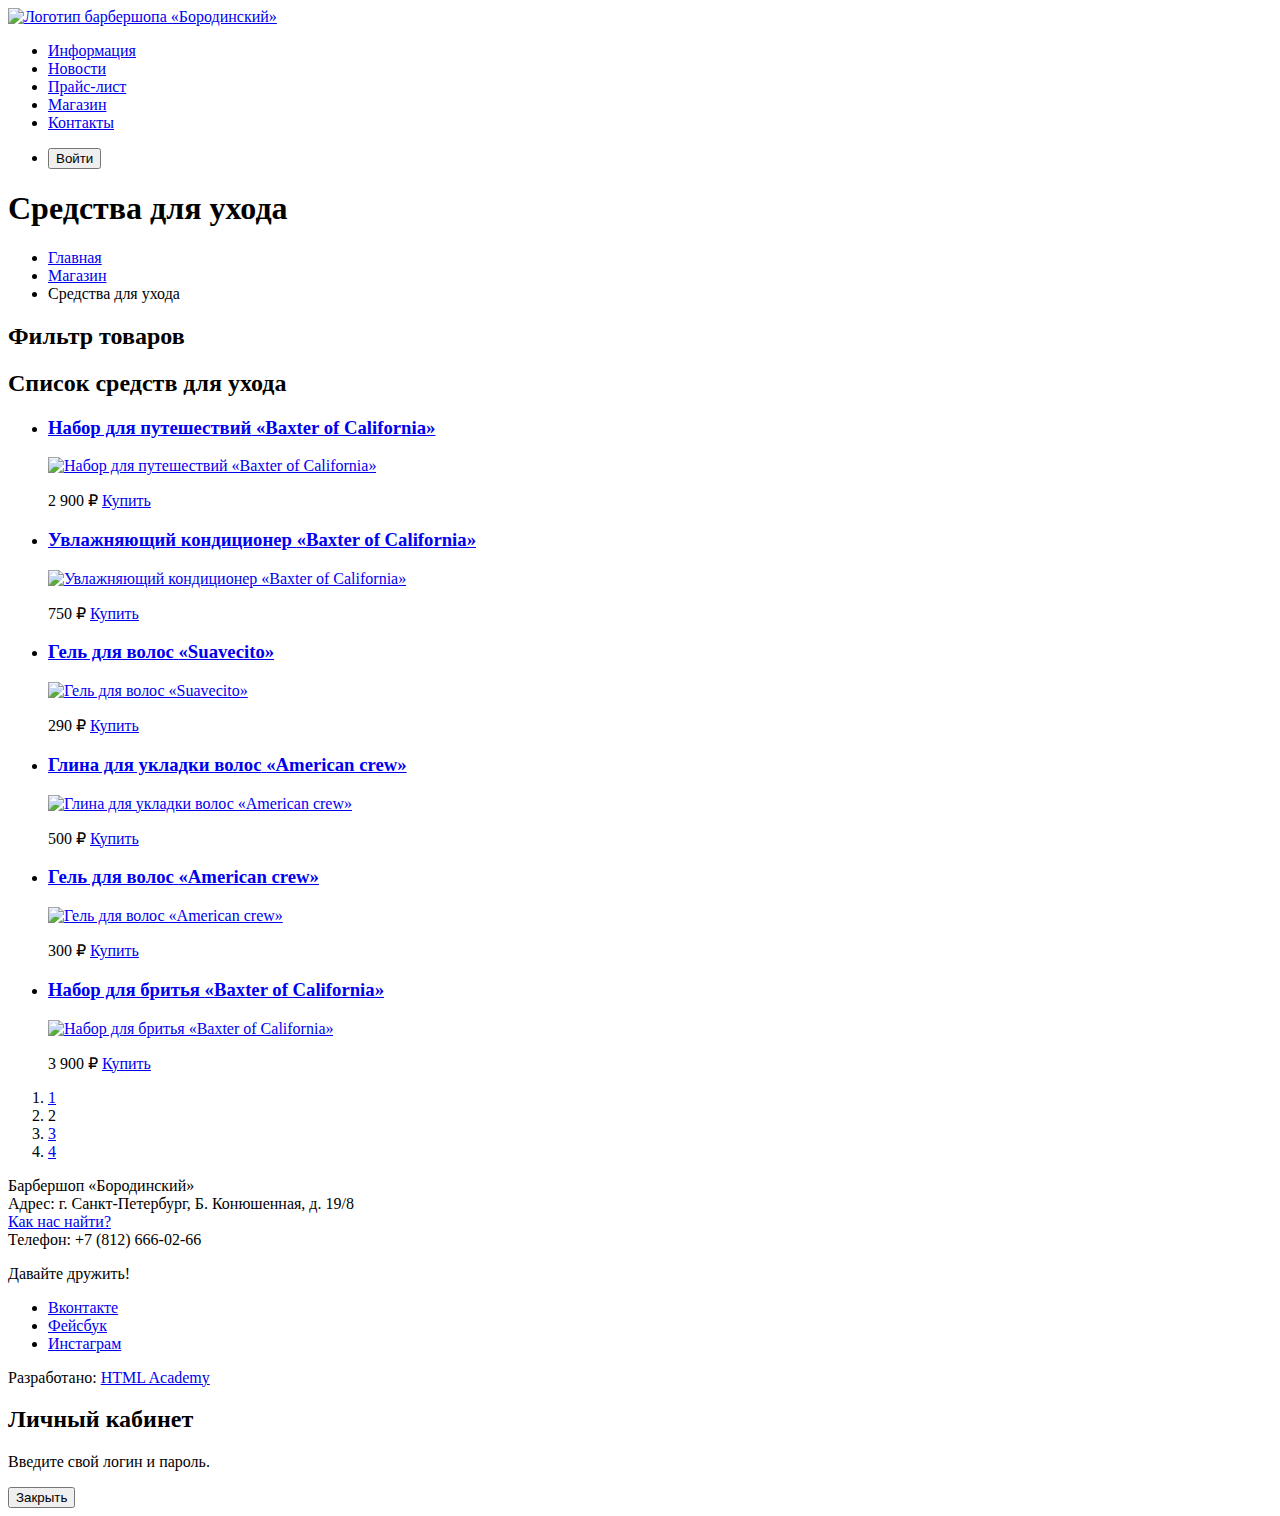
==== catalog.html @ de7bf6fd "Добавляет разметку страницы каталога." ====
<!DOCTYPE html>
<html lang="ru">
<head>
  <meta charset="UTF-8">
  <title>Страница каталога</title>
</head>
<body>
  <header>
    <nav>
      <a href="index.html">
        <img src="https://via.placeholder.com/111x24" width="111" height="24" alt="Логотип барбершопа «Бородинский»">
      </a>
      <ul>
        <li><a href="info.html">Информация</a></li>
        <li><a href="news.html">Новости</a></li>
        <li><a href="price.html">Прайс-лист</a></li>
        <li><a href="catalog.html">Магазин</a></li>
        <li><a href="contacts.html">Контакты</a></li>
      </ul>
      <ul>
        <li>
          <button type="button">Войти</button>
        </li>
      </ul>
    </nav>
  </header>

  <main>
    <h1>Средства для ухода</h1>

    <ul>
      <li><a href="index.html">Главная</a></li>
      <li><a href="catalog.html">Магазин</a></li>
      <li>Средства для ухода</li>
    </ul>

    <section>
      <h2>Фильтр товаров</h2>
      <!-- Здесь будет форма -->
    </section>

    <section>
      <h2>Список средств для ухода</h2>
      <ul>
        <li>
          <h3>
            <a href="item.html">
              <span>Набор для путешествий</span>
              <span>«Baxter of California»</span>
            </a>
          </h3>
          <a href="item.html">
            <img src="https://via.placeholder.com/220x165" width="220" height="165" alt="Набор для путешествий «Baxter of California»">
          </a>
          <p>
            2 900 ₽
            <a href="#">Купить</a>
          </p>
        </li>
        <li>
          <h3>
            <a href="item.html">
              <span>Увлажняющий кондиционер</span>
              <span>«Baxter of California»</span>
            </a>
          </h3>
          <a href="item.html">
            <img src="https://via.placeholder.com/220x165" width="220" height="165" alt="Увлажняющий кондиционер «Baxter of California»">
          </a>
          <p>
            750 ₽
            <a href="#">Купить</a>
          </p>
        </li>
        <li>
          <h3>
            <a href="item.html">
              <span>Гель для волос</span>
              <span>«Suavecito»</span>
            </a>
          </h3>
          <a href="item.html">
            <img src="https://via.placeholder.com/220x165" width="220" height="165" alt="Гель для волос «Suavecito»">
          </a>
          <p>
            290 ₽
            <a href="#">Купить</a>
          </p>
        </li>
        <li>
          <h3>
            <a href="item.html">
              <span>Глина для укладки волос</span>
              <span>«American crew»</span>
            </a>
          </h3>
          <a href="item.html">
            <img src="https://via.placeholder.com/220x165" width="220" height="165" alt="Глина для укладки волос «American crew»">
          </a>
          <p>
            500 ₽
            <a href="#">Купить</a>
          </p>
        </li>
        <li>
          <h3>
            <a href="item.html">
              <span>Гель для волос</span>
              <span>«American crew»</span>
            </a>
          </h3>
          <a href="item.html">
            <img src="https://via.placeholder.com/220x165" width="220" height="165" alt="Гель для волос «American crew»">
          </a>
          <p>
            300 ₽
            <a href="#">Купить</a>
          </p>
        </li>
        <li>
          <h3>
            <a href="item.html">
              <span>Набор для бритья</span>
              <span>«Baxter of California»</span>
            </a>
          </h3>
          <a href="item.html">
            <img src="https://via.placeholder.com/220x165" width="220" height="165" alt="Набор для бритья «Baxter of California»">
          </a>
          <p>
            3 900 ₽
            <a href="#">Купить</a>
          </p>
        </li>
      </ul>
      <ol>
        <li><a href="#">1</a></li>
        <li><a>2</a></li>
        <li><a href="#">3</a></li>
        <li><a href="#">4</a></li>
      </ol>
    </section>
  </main>

  <footer>
    <p>
      Барбершоп «Бородинский»<br>
      Адрес: г. Санкт-Петербург, Б. Конюшенная, д. 19/8<br>
      <a href="map.html">Как нас найти?</a><br>
      Телефон: +7 (812) 666-02-66
    </p>
    <div>
      <p>Давайте дружить!</p>
      <ul>
        <li><a href="#">Вконтакте</a></li>
        <li><a href="#">Фейсбук</a></li>
        <li><a href="#">Инстаграм</a></li>
      </ul>
    </div>
    <p>
      Разработано:
      <a href="https://htmlacademy.ru">HTML Academy</a>
    </p>
  </footer>

  <section>
    <h2>Личный кабинет</h2>
    <p>Введите свой логин и пароль.</p>
    <!-- Здесь будет форма -->
    <button type="button">Закрыть</button>
  </section>
</body>
</html>
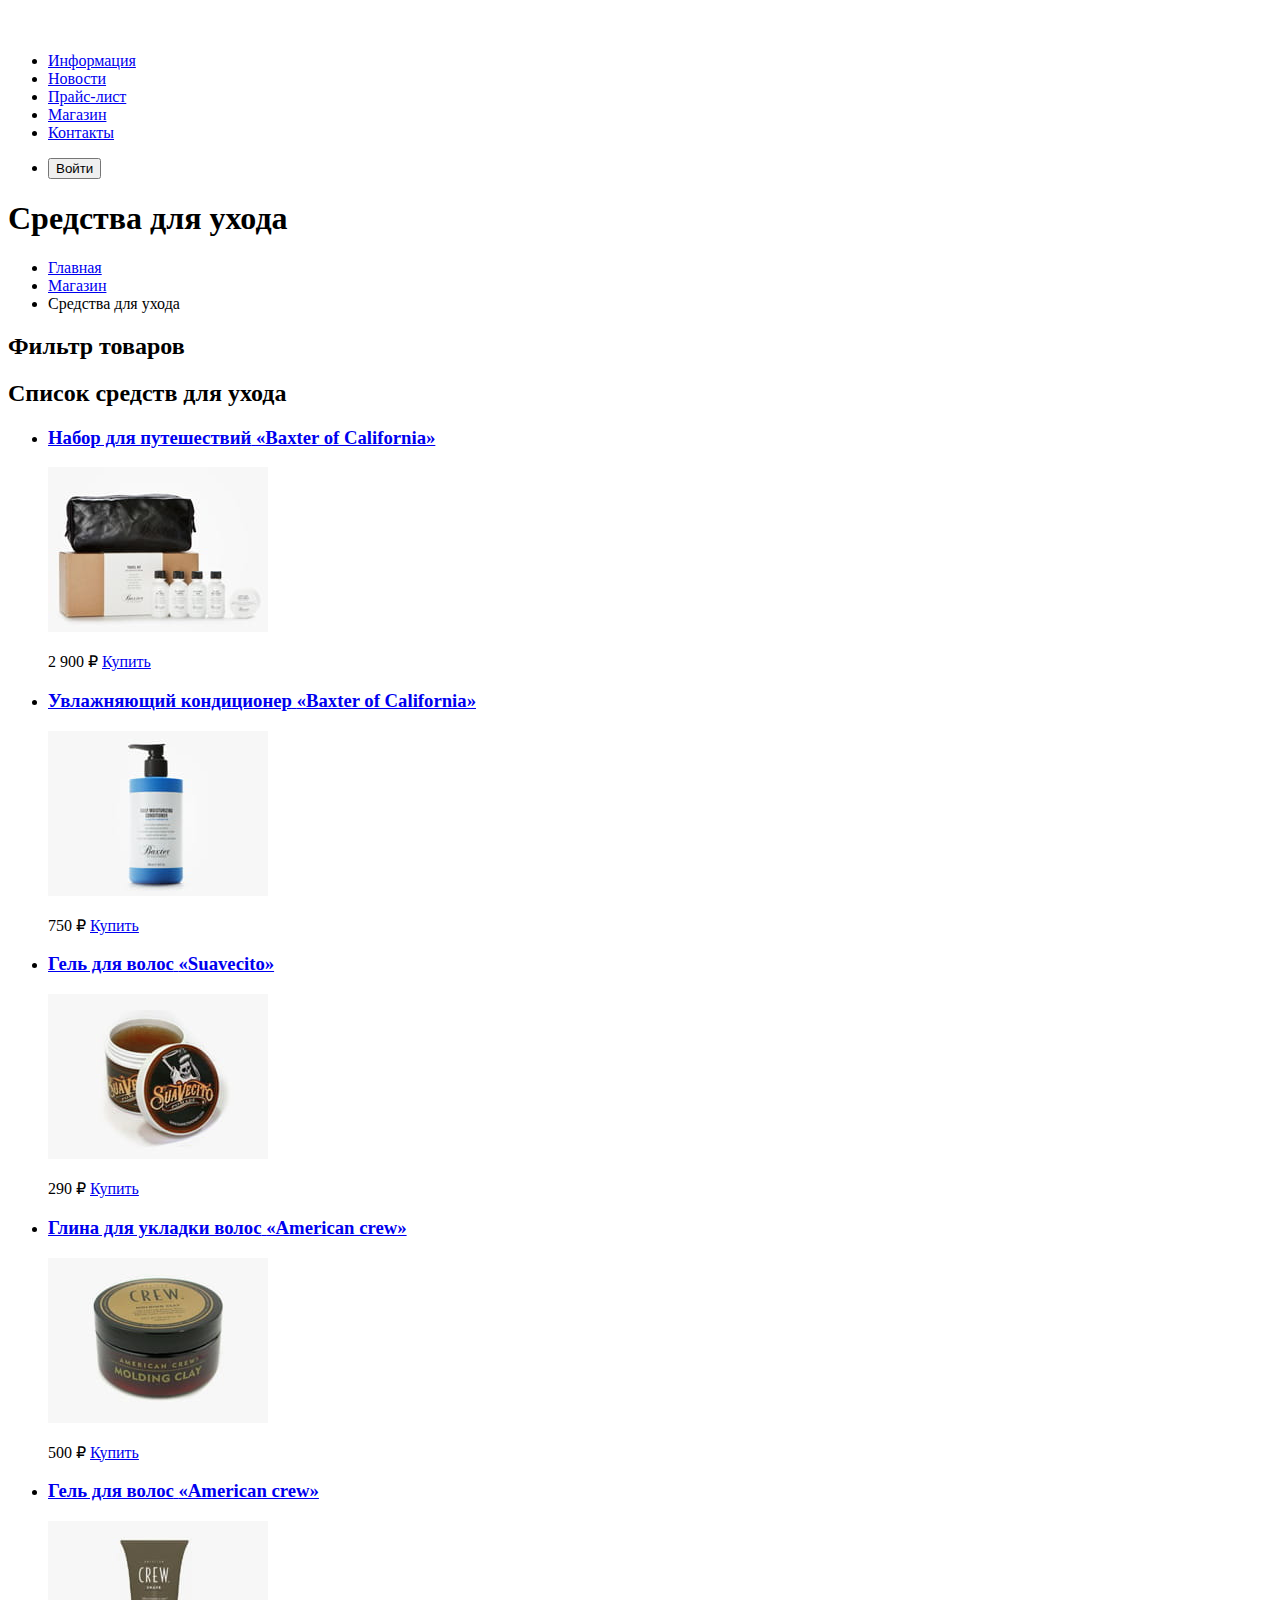
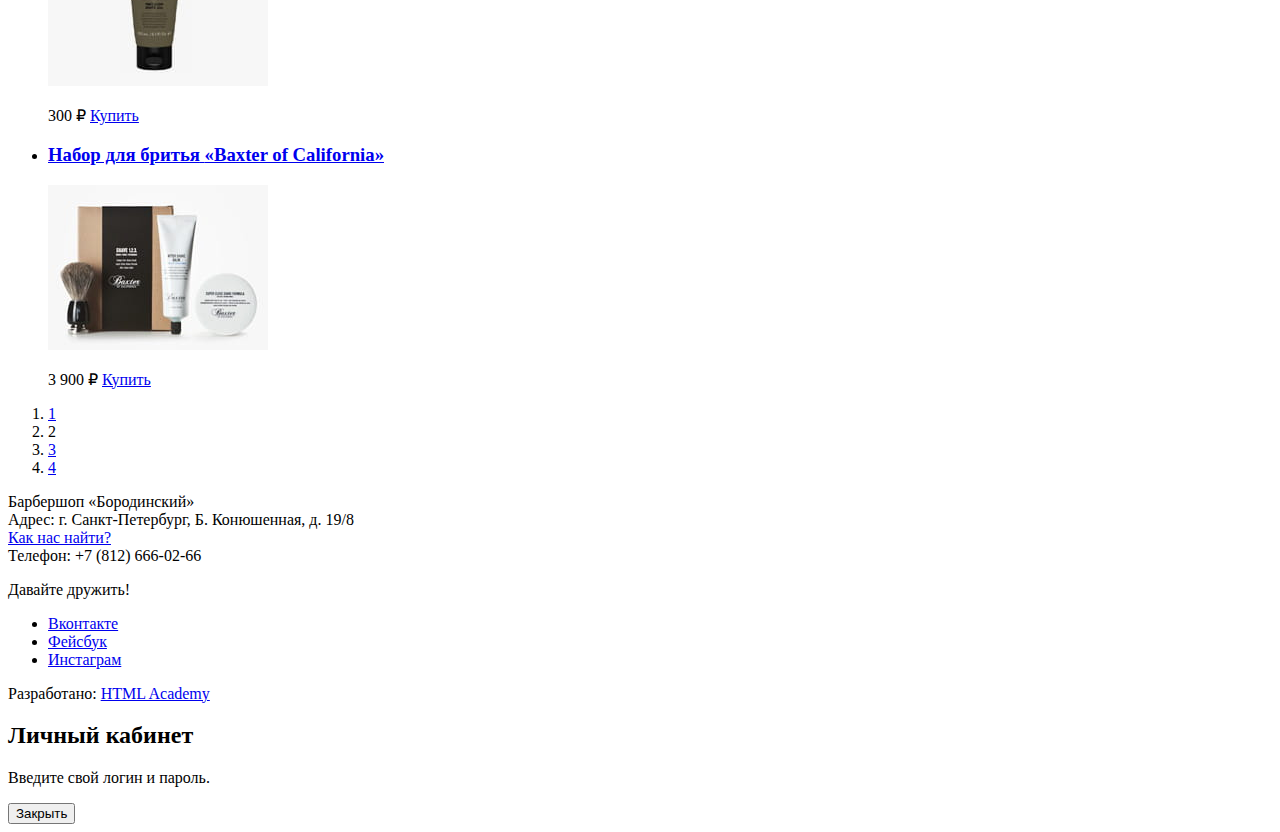
==== commit 5286f0ca: "Добавляет графику и контентные изображения в разметку." ====
--- a/catalog.html
+++ b/catalog.html
@@ -8,7 +8,7 @@
   <header>
     <nav>
       <a href="index.html">
-        <img src="https://via.placeholder.com/111x24" width="111" height="24" alt="Логотип барбершопа «Бородинский»">
+        <img src="img/logo.svg" width="111" height="24" alt="Логотип барбершопа «Бородинский»">
       </a>
       <ul>
         <li><a href="info.html">Информация</a></li>
@@ -50,7 +50,7 @@
             </a>
           </h3>
           <a href="item.html">
-            <img src="https://via.placeholder.com/220x165" width="220" height="165" alt="Набор для путешествий «Baxter of California»">
+            <img src="img/product-1.jpg" width="220" height="165" alt="Набор для путешествий «Baxter of California»">
           </a>
           <p>
             2 900 ₽
@@ -65,7 +65,7 @@
             </a>
           </h3>
           <a href="item.html">
-            <img src="https://via.placeholder.com/220x165" width="220" height="165" alt="Увлажняющий кондиционер «Baxter of California»">
+            <img src="img/product-2.jpg" width="220" height="165" alt="Увлажняющий кондиционер «Baxter of California»">
           </a>
           <p>
             750 ₽
@@ -80,7 +80,7 @@
             </a>
           </h3>
           <a href="item.html">
-            <img src="https://via.placeholder.com/220x165" width="220" height="165" alt="Гель для волос «Suavecito»">
+            <img src="img/product-3.jpg" width="220" height="165" alt="Гель для волос «Suavecito»">
           </a>
           <p>
             290 ₽
@@ -95,7 +95,7 @@
             </a>
           </h3>
           <a href="item.html">
-            <img src="https://via.placeholder.com/220x165" width="220" height="165" alt="Глина для укладки волос «American crew»">
+            <img src="img/product-4.jpg" width="220" height="165" alt="Глина для укладки волос «American crew»">
           </a>
           <p>
             500 ₽
@@ -110,7 +110,7 @@
             </a>
           </h3>
           <a href="item.html">
-            <img src="https://via.placeholder.com/220x165" width="220" height="165" alt="Гель для волос «American crew»">
+            <img src="img/product-5.jpg" width="220" height="165" alt="Гель для волос «American crew»">
           </a>
           <p>
             300 ₽
@@ -125,7 +125,7 @@
             </a>
           </h3>
           <a href="item.html">
-            <img src="https://via.placeholder.com/220x165" width="220" height="165" alt="Набор для бритья «Baxter of California»">
+            <img src="img/product-6.jpg" width="220" height="165" alt="Набор для бритья «Baxter of California»">
           </a>
           <p>
             3 900 ₽
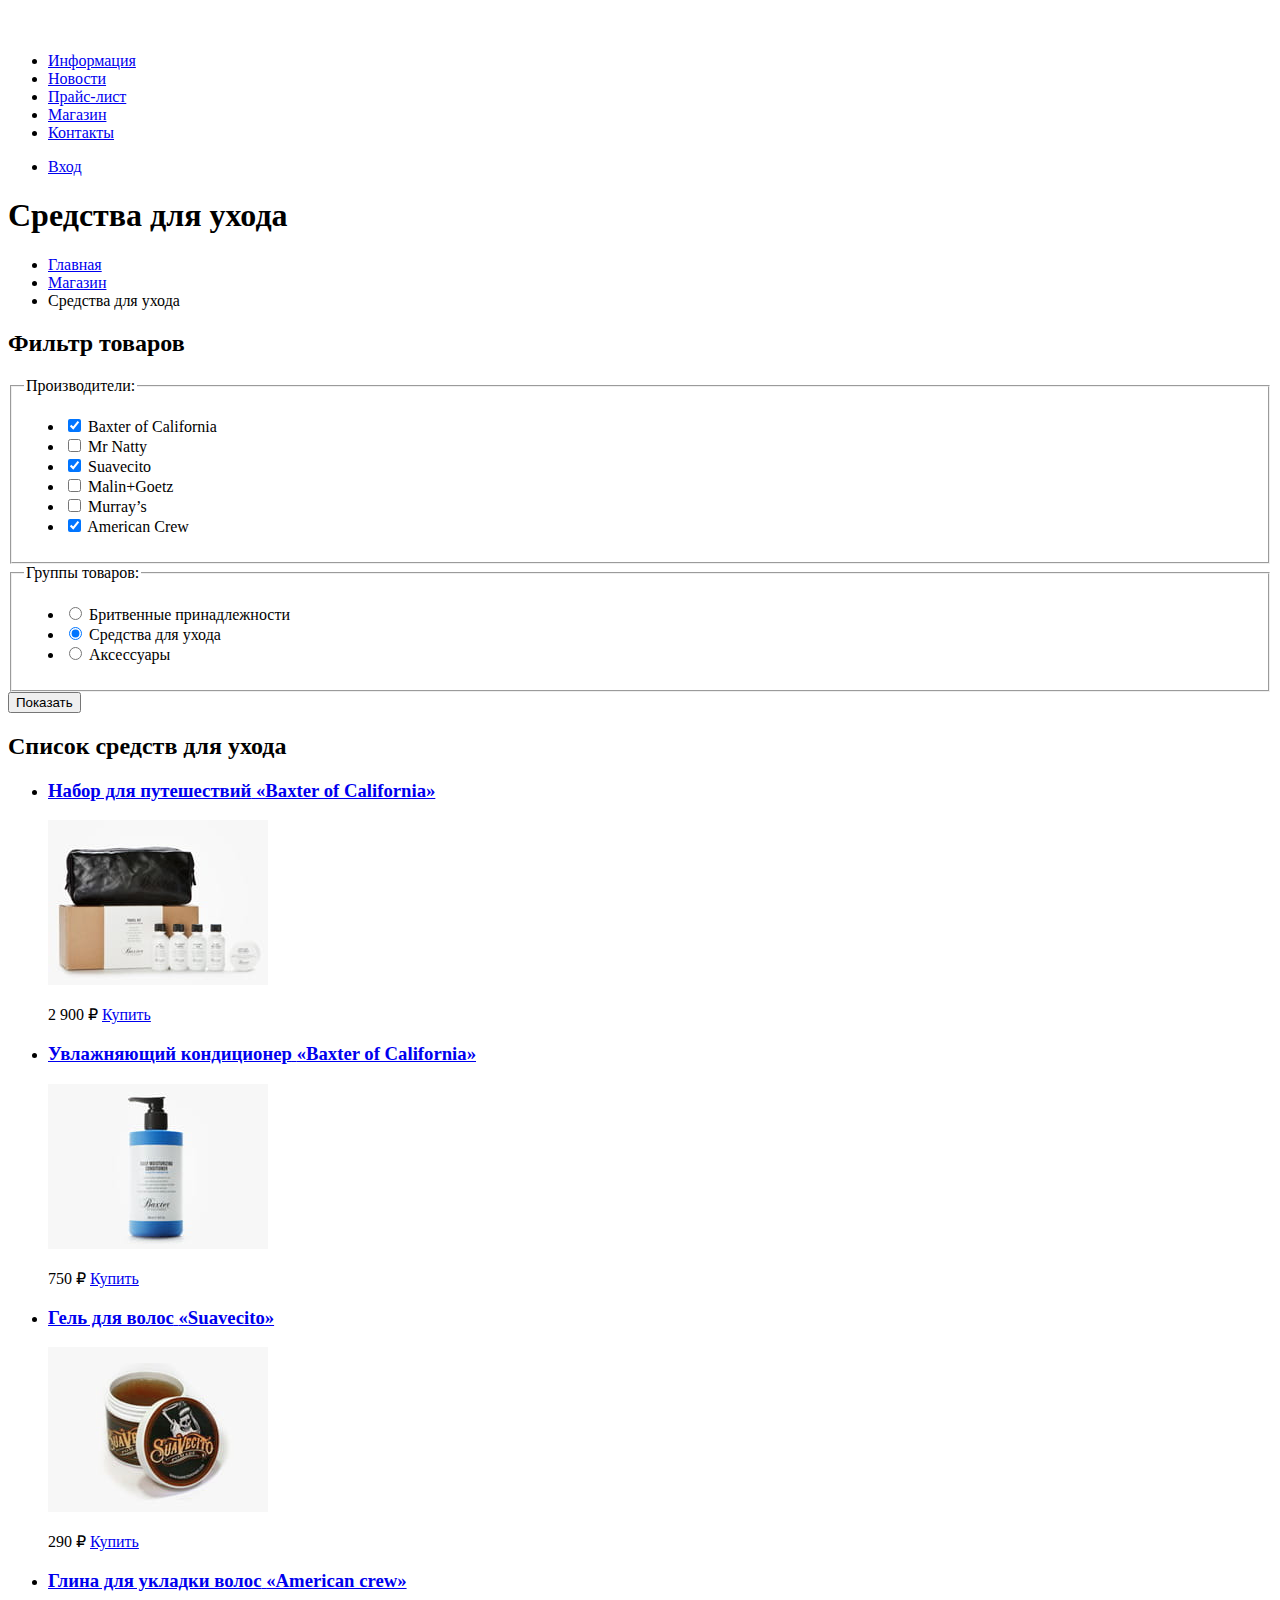
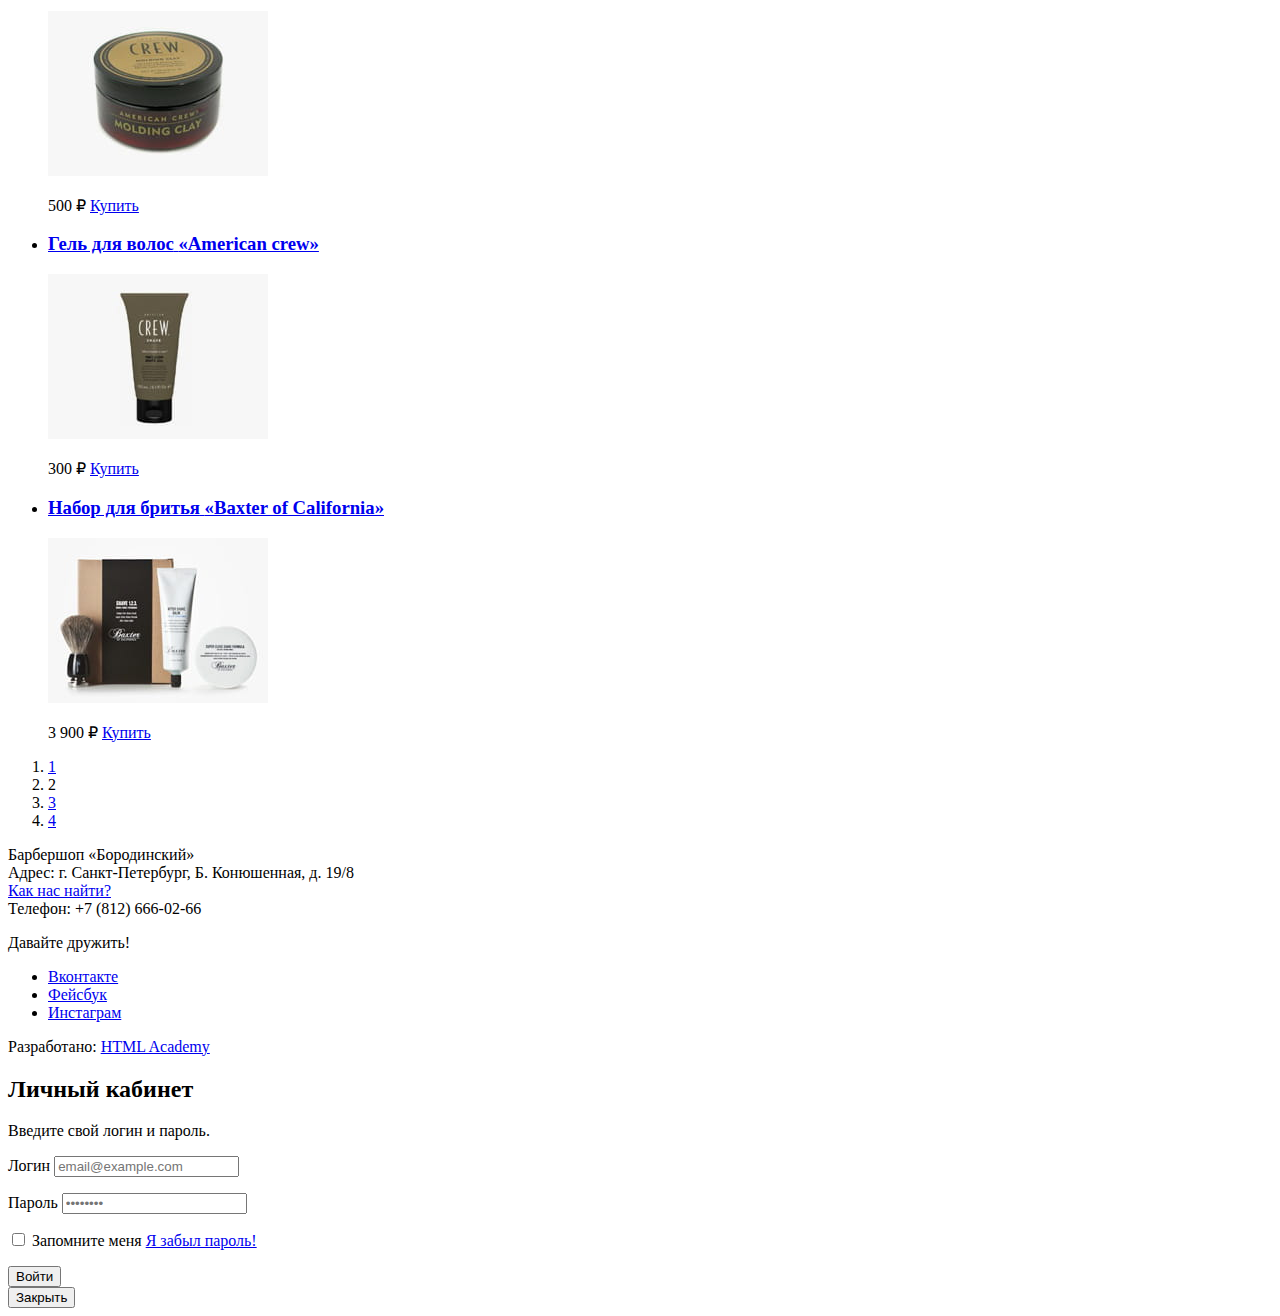
==== commit 6c49250d: "Добавляет фильтры и доступность к странице каталога" ====
--- a/catalog.html
+++ b/catalog.html
@@ -19,7 +19,7 @@
       </ul>
       <ul>
         <li>
-          <button type="button">Войти</button>
+          <a href="login.html">Вход</a>
         </li>
       </ul>
     </nav>
@@ -35,22 +35,70 @@
     </ul>
 
     <section>
-      <h2>Фильтр товаров</h2>
-      <!-- Здесь будет форма -->
+      <h2 class="visually-hidden">Фильтр товаров</h2>
+      <form action="https://echo.htmlacademy.ru" method="get">
+        <fieldset>
+          <legend>Производители:</legend>
+          <ul>
+            <li>
+              <input id="filter-baxter-of-california" type="checkbox" name="baxter-of-california" checked>
+              <label for="filter-baxter-of-california">Baxter of California</label>
+            </li>
+            <li>
+              <input id="filter-mr-natty" type="checkbox" name="mr-natty">
+              <label for="filter-mr-natty">Mr Natty</label>
+            </li>
+            <li>
+              <input id="filter-suavecito" type="checkbox" name="suavecito" checked>
+              <label for="filter-suavecito">Suavecito</label>
+            </li>
+            <li>
+              <input id="filter-malin-goetz" type="checkbox" name="malin-goetz">
+              <label for="filter-malin-goetz">Malin+Goetz</label>
+            </li>
+            <li>
+              <input id="filter-murrays" type="checkbox" name="murrays">
+              <label for="filter-murrays">Murray’s</label>
+            </li>
+            <li>
+              <input id="filter-american-crew" type="checkbox" name="american-crew" checked>
+              <label for="filter-american-crew">American Crew</label>
+            </li>
+          </ul>
+        </fieldset>
+        <fieldset>
+          <legend>Группы товаров:</legend>
+          <ul>
+            <li>
+              <input id="filter-shave" type="radio" name="product-group" value="shaving">
+              <label for="filter-shave">Бритвенные принадлежности</label>
+            </li>
+            <li>
+              <input id="filter-care" type="radio" name="product-group" value="hair-care" checked>
+              <label for="filter-care">Средства для ухода</label>
+            </li>
+            <li>
+              <input id="filter-accessories" type="radio" name="product-group" value="accessories">
+              <label for="filter-accessories">Аксессуары</label>
+            </li>
+          </ul>
+        </fieldset>
+        <button type="submit">Показать</button>
+      </form>
     </section>
 
     <section>
-      <h2>Список средств для ухода</h2>
-      <ul>
-        <li>
-          <h3>
-            <a href="item.html">
+      <h2 class="visually-hidden">Список средств для ухода</h2>
+      <ul>
+        <li>
+          <a href="item.html">
+            <h3>
               <span>Набор для путешествий</span>
               <span>«Baxter of California»</span>
-            </a>
-          </h3>
-          <a href="item.html">
-            <img src="img/product-1.jpg" width="220" height="165" alt="Набор для путешествий «Baxter of California»">
+            </h3>
+            <p>
+              <img src="img/product-1.jpg" width="220" height="165" alt="Набор для путешествий «Baxter of California»">
+            </p>
           </a>
           <p>
             2 900 ₽
@@ -58,14 +106,14 @@
           </p>
         </li>
         <li>
-          <h3>
-            <a href="item.html">
+          <a href="item.html">
+            <h3>
               <span>Увлажняющий кондиционер</span>
               <span>«Baxter of California»</span>
-            </a>
-          </h3>
-          <a href="item.html">
-            <img src="img/product-2.jpg" width="220" height="165" alt="Увлажняющий кондиционер «Baxter of California»">
+            </h3>
+            <p>
+              <img src="img/product-2.jpg" width="220" height="165" alt="Увлажняющий кондиционер «Baxter of California»">
+            </p>
           </a>
           <p>
             750 ₽
@@ -73,14 +121,14 @@
           </p>
         </li>
         <li>
-          <h3>
-            <a href="item.html">
+          <a href="item.html">
+            <h3>
               <span>Гель для волос</span>
               <span>«Suavecito»</span>
-            </a>
-          </h3>
-          <a href="item.html">
-            <img src="img/product-3.jpg" width="220" height="165" alt="Гель для волос «Suavecito»">
+            </h3>
+            <p>
+              <img src="img/product-3.jpg" width="220" height="165" alt="Гель для волос «Suavecito»">
+            </p>
           </a>
           <p>
             290 ₽
@@ -88,14 +136,14 @@
           </p>
         </li>
         <li>
-          <h3>
-            <a href="item.html">
+          <a href="item.html">
+            <h3>
               <span>Глина для укладки волос</span>
               <span>«American crew»</span>
-            </a>
-          </h3>
-          <a href="item.html">
-            <img src="img/product-4.jpg" width="220" height="165" alt="Глина для укладки волос «American crew»">
+            </h3>
+            <p>
+              <img src="img/product-4.jpg" width="220" height="165" alt="Глина для укладки волос «American crew»">
+            </p>
           </a>
           <p>
             500 ₽
@@ -103,14 +151,14 @@
           </p>
         </li>
         <li>
-          <h3>
-            <a href="item.html">
+          <a href="item.html">
+            <h3>
               <span>Гель для волос</span>
               <span>«American crew»</span>
-            </a>
-          </h3>
-          <a href="item.html">
-            <img src="img/product-5.jpg" width="220" height="165" alt="Гель для волос «American crew»">
+            </h3>
+            <p>
+              <img src="img/product-5.jpg" width="220" height="165" alt="Гель для волос «American crew»">
+            </p>
           </a>
           <p>
             300 ₽
@@ -118,14 +166,14 @@
           </p>
         </li>
         <li>
-          <h3>
-            <a href="item.html">
+          <a href="item.html">
+            <h3>
               <span>Набор для бритья</span>
               <span>«Baxter of California»</span>
-            </a>
-          </h3>
-          <a href="item.html">
-            <img src="img/product-6.jpg" width="220" height="165" alt="Набор для бритья «Baxter of California»">
+            </h3>
+            <p>
+              <img src="img/product-6.jpg" width="220" height="165" alt="Набор для бритья «Baxter of California»">
+            </p>
           </a>
           <p>
             3 900 ₽
@@ -166,7 +214,22 @@
   <section>
     <h2>Личный кабинет</h2>
     <p>Введите свой логин и пароль.</p>
-    <!-- Здесь будет форма -->
+    <form action="https://echo.htmlacademy.ru" method="post">
+      <p>
+        <label for="user-login">Логин</label>
+        <input id="user-login" type="email" name="login" placeholder="email@example.com">
+      </p>
+      <p>
+        <label for="user-password">Пароль</label>
+        <input id="user-password" type="password" name="password" placeholder="••••••••">
+      </p>
+      <p>
+        <input id="login-password-info" type="checkbox" name="remember">
+        <label for="login-password-info">Запомните меня</label>
+        <a href="#">Я забыл пароль!</a>
+      </p>
+      <button type="submit">Войти</button>
+    </form>
     <button type="button">Закрыть</button>
   </section>
 </body>
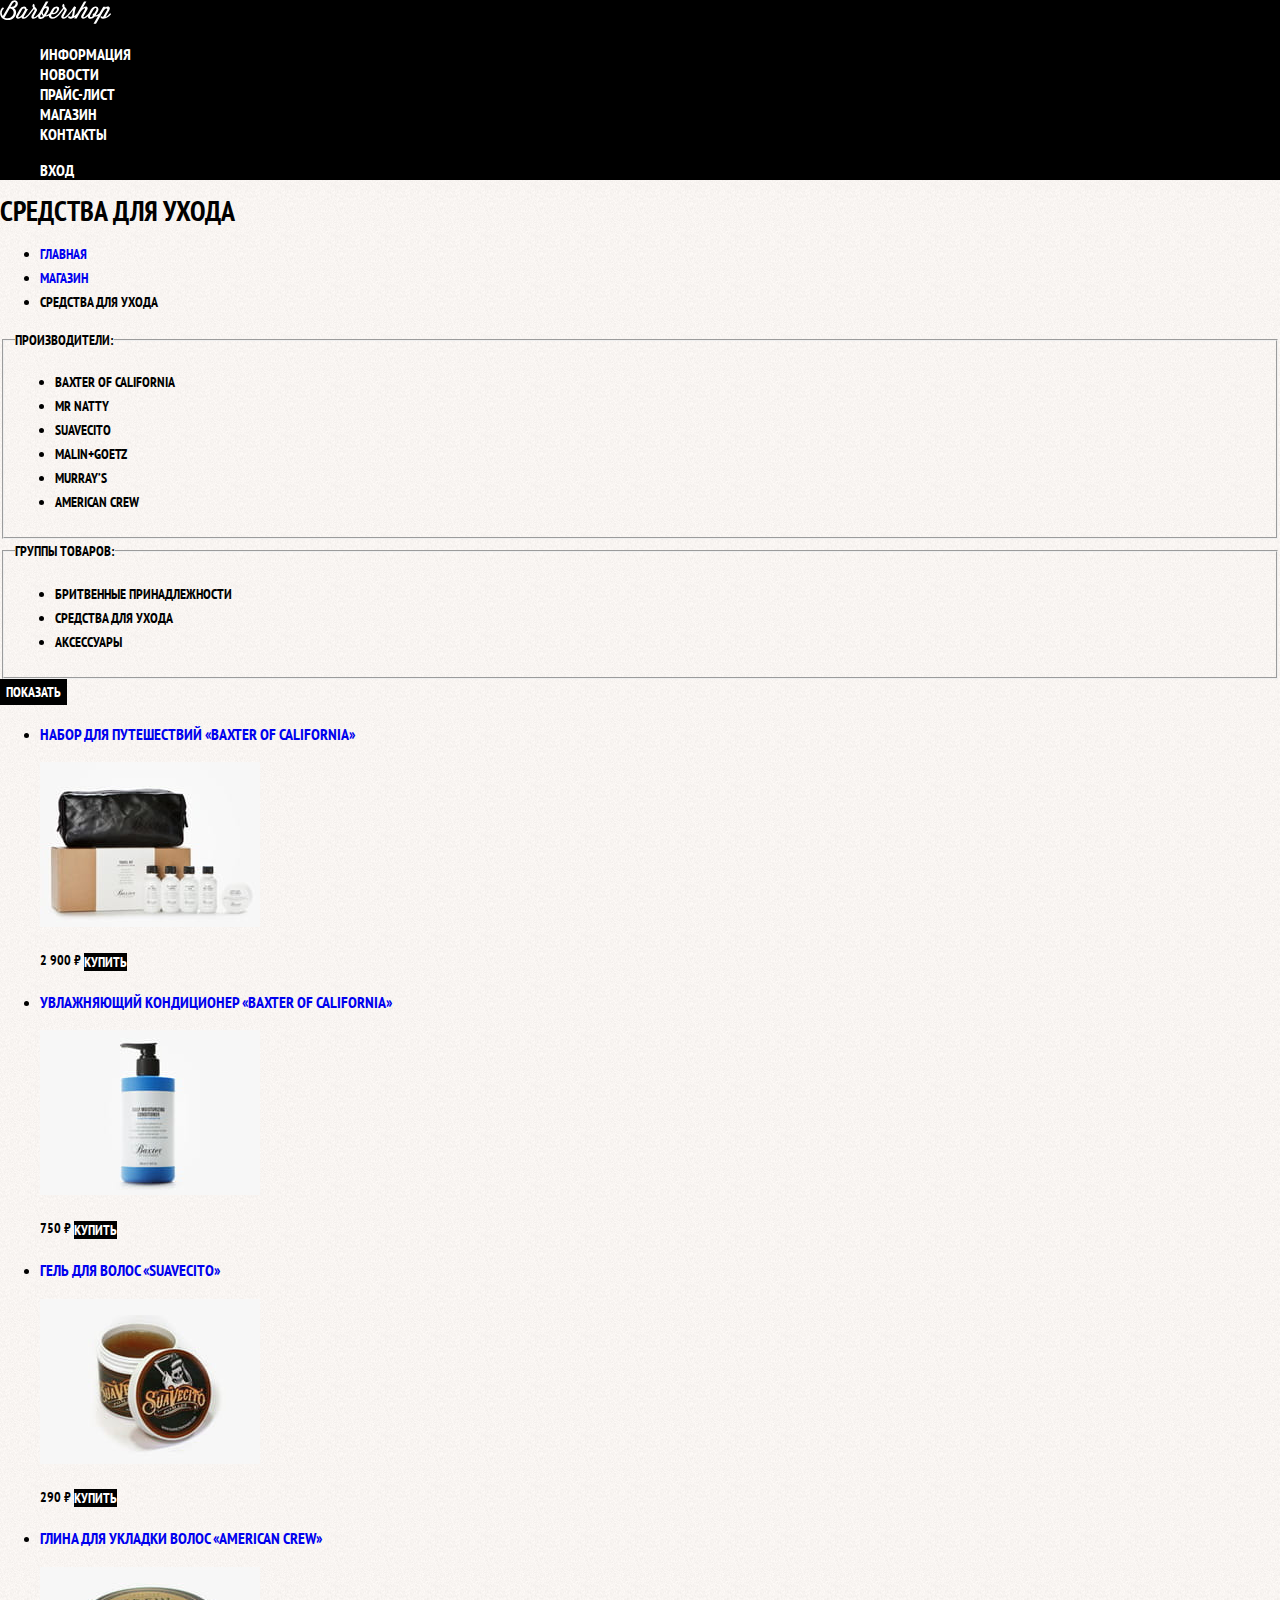
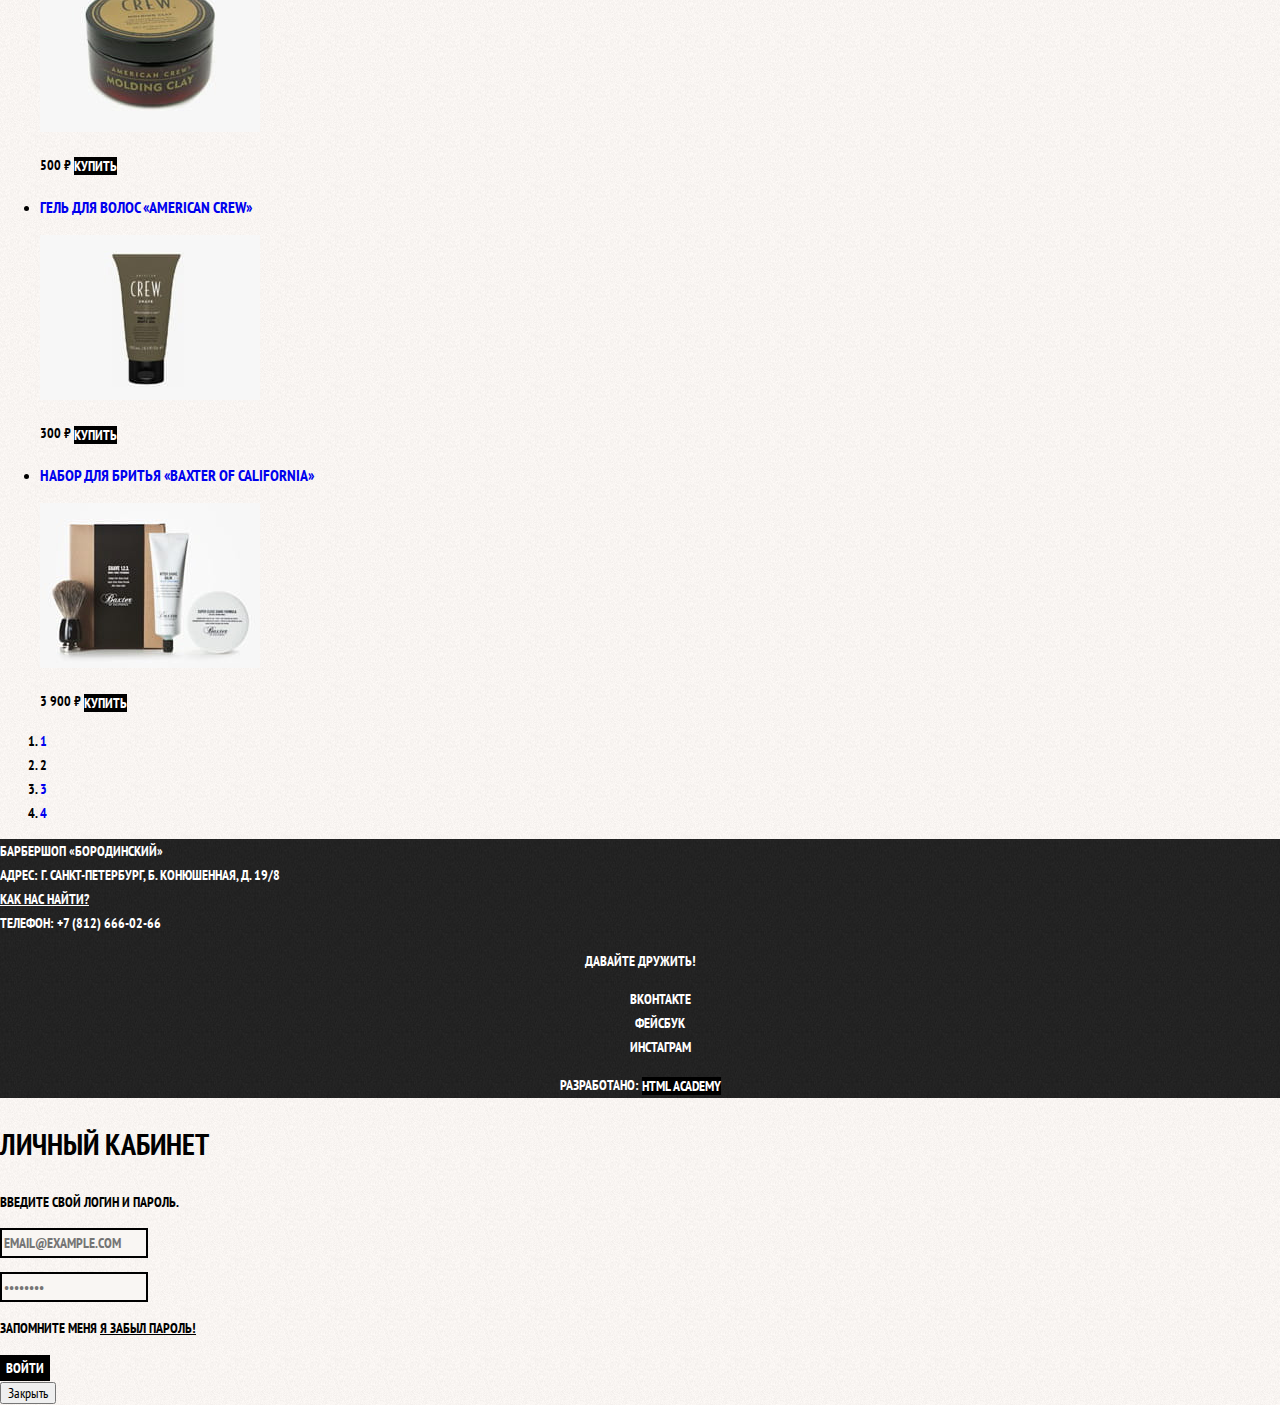
==== commit 00072335: "Добавление внутренего класа для внутреней страницы" ====
--- a/catalog.html
+++ b/catalog.html
@@ -3,65 +3,68 @@
 <head>
   <meta charset="UTF-8">
   <title>Страница каталога</title>
+  <link href="https://fonts.googleapis.com/css?family=PT+Sans+Narrow:400,700&display=swap&subset=cyrillic" rel="stylesheet">
+  <link href="css/normalize.css" rel="stylesheet">
+  <link href="css/style.css" rel="stylesheet">
 </head>
-<body>
-  <header>
-    <nav>
-      <a href="index.html">
+<body class="inner-page">
+  <header class="main-header">
+    <nav class="main-navigation">
+      <a class="main-header-logo" href="index.html">
         <img src="img/logo.svg" width="111" height="24" alt="Логотип барбершопа «Бородинский»">
       </a>
-      <ul>
+      <ul class="site-navigation">
         <li><a href="info.html">Информация</a></li>
         <li><a href="news.html">Новости</a></li>
         <li><a href="price.html">Прайс-лист</a></li>
-        <li><a href="catalog.html">Магазин</a></li>
+        <li class="site-navigation-current"><a href="catalog.html">Магазин</a></li>
         <li><a href="contacts.html">Контакты</a></li>
       </ul>
-      <ul>
+      <ul class="user-navigation">
         <li>
-          <a href="login.html">Вход</a>
+          <a class="login-link" href="login.html">Вход</a>
         </li>
       </ul>
     </nav>
   </header>
 
-  <main>
-    <h1>Средства для ухода</h1>
-
-    <ul>
+  <main class="container">
+    <h1 class="page-title">Средства для ухода</h1>
+
+    <ul class="breadcrumbs">
       <li><a href="index.html">Главная</a></li>
       <li><a href="catalog.html">Магазин</a></li>
-      <li>Средства для ухода</li>
+      <li class="breadcrumbs-current">Средства для ухода</li>
     </ul>
 
-    <section>
+    <section class="filters">
       <h2 class="visually-hidden">Фильтр товаров</h2>
-      <form action="https://echo.htmlacademy.ru" method="get">
+      <form class="filter" action="https://echo.htmlacademy.ru" method="get">
         <fieldset>
           <legend>Производители:</legend>
           <ul>
-            <li>
-              <input id="filter-baxter-of-california" type="checkbox" name="baxter-of-california" checked>
+            <li class="filter-option">
+              <input class="visually-hidden filter-input filter-input-checkbox" id="filter-baxter-of-california" type="checkbox" name="baxter-of-california" checked>
               <label for="filter-baxter-of-california">Baxter of California</label>
             </li>
-            <li>
-              <input id="filter-mr-natty" type="checkbox" name="mr-natty">
+            <li class="filter-option">
+              <input class="visually-hidden filter-input filter-input-checkbox" id="filter-mr-natty" type="checkbox" name="mr-natty">
               <label for="filter-mr-natty">Mr Natty</label>
             </li>
-            <li>
-              <input id="filter-suavecito" type="checkbox" name="suavecito" checked>
+            <li class="filter-option">
+              <input class="visually-hidden filter-input filter-input-checkbox" id="filter-suavecito" type="checkbox" name="suavecito" checked>
               <label for="filter-suavecito">Suavecito</label>
             </li>
-            <li>
-              <input id="filter-malin-goetz" type="checkbox" name="malin-goetz">
+            <li class="filter-option">
+              <input class="visually-hidden filter-input filter-input-checkbox" id="filter-malin-goetz" type="checkbox" name="malin-goetz">
               <label for="filter-malin-goetz">Malin+Goetz</label>
             </li>
-            <li>
-              <input id="filter-murrays" type="checkbox" name="murrays">
+            <li class="filter-option">
+              <input class="visually-hidden filter-input filter-input-checkbox" id="filter-murrays" type="checkbox" name="murrays">
               <label for="filter-murrays">Murray’s</label>
             </li>
-            <li>
-              <input id="filter-american-crew" type="checkbox" name="american-crew" checked>
+            <li class="filter-option">
+              <input class="visually-hidden filter-input filter-input-checkbox" id="filter-american-crew" type="checkbox" name="american-crew" checked>
               <label for="filter-american-crew">American Crew</label>
             </li>
           </ul>
@@ -69,168 +72,171 @@
         <fieldset>
           <legend>Группы товаров:</legend>
           <ul>
-            <li>
-              <input id="filter-shave" type="radio" name="product-group" value="shaving">
+            <li class="filter-option">
+              <input class="visually-hidden filter-input filter-input-radio" id="filter-shave" type="radio" name="product-group" value="shaving">
               <label for="filter-shave">Бритвенные принадлежности</label>
             </li>
-            <li>
-              <input id="filter-care" type="radio" name="product-group" value="hair-care" checked>
+            <li class="filter-option">
+              <input class="visually-hidden filter-input filter-input-radio" id="filter-care" type="radio" name="product-group" value="hair-care" checked>
               <label for="filter-care">Средства для ухода</label>
             </li>
-            <li>
-              <input id="filter-accessories" type="radio" name="product-group" value="accessories">
+            <li class="filter-option">
+              <input class="visually-hidden filter-input filter-input-radio" id="filter-accessories" type="radio" name="product-group" value="accessories">
               <label for="filter-accessories">Аксессуары</label>
             </li>
           </ul>
         </fieldset>
-        <button type="submit">Показать</button>
+        <button class="filter-button button" type="submit">Показать</button>
       </form>
     </section>
 
-    <section>
+    <section class="catalog">
       <h2 class="visually-hidden">Список средств для ухода</h2>
-      <ul>
-        <li>
-          <a href="item.html">
-            <h3>
-              <span>Набор для путешествий</span>
-              <span>«Baxter of California»</span>
-            </h3>
-            <p>
+      <ul class="catalog-list">
+        <li class="catalog-item">
+          <a href="item.html">
+            <h3>
+              <span class="catalog-category">Набор для путешествий</span>
+              <span class="catalog-item-title">«Baxter of California»</span>
+            </h3>
+            <p class="catalog-item-image">
               <img src="img/product-1.jpg" width="220" height="165" alt="Набор для путешествий «Baxter of California»">
             </p>
           </a>
-          <p>
-            2 900 ₽
-            <a href="#">Купить</a>
-          </p>
-        </li>
-        <li>
-          <a href="item.html">
-            <h3>
-              <span>Увлажняющий кондиционер</span>
-              <span>«Baxter of California»</span>
-            </h3>
-            <p>
+          <p class="catalog-item-price">
+            <b>2 900 ₽</b>
+            <a class="button" href="#">Купить</a>
+          </p>
+        </li>
+        <li class="catalog-item">
+          <a href="item.html">
+            <h3>
+              <span class="catalog-category">Увлажняющий кондиционер</span>
+              <span class="catalog-item-title">«Baxter of California»</span>
+            </h3>
+            <p class="catalog-item-image">
               <img src="img/product-2.jpg" width="220" height="165" alt="Увлажняющий кондиционер «Baxter of California»">
             </p>
           </a>
-          <p>
-            750 ₽
-            <a href="#">Купить</a>
-          </p>
-        </li>
-        <li>
-          <a href="item.html">
-            <h3>
-              <span>Гель для волос</span>
-              <span>«Suavecito»</span>
-            </h3>
-            <p>
+          <p class="catalog-item-price">
+            <b>750 ₽</b>
+            <a class="button" href="#">Купить</a>
+          </p>
+        </li>
+        <li class="catalog-item">
+          <a href="item.html">
+            <h3>
+              <span class="catalog-category">Гель для волос</span>
+              <span class="catalog-item-title">«Suavecito»</span>
+            </h3>
+            <p class="catalog-item-image">
               <img src="img/product-3.jpg" width="220" height="165" alt="Гель для волос «Suavecito»">
             </p>
           </a>
-          <p>
-            290 ₽
-            <a href="#">Купить</a>
-          </p>
-        </li>
-        <li>
-          <a href="item.html">
-            <h3>
-              <span>Глина для укладки волос</span>
-              <span>«American crew»</span>
-            </h3>
-            <p>
+          <p class="catalog-item-price">
+            <b>290 ₽</b>
+            <a class="button" href="#">Купить</a>
+          </p>
+        </li>
+        <li class="catalog-item">
+          <a href="item.html">
+            <h3>
+              <span class="catalog-category">Глина для укладки волос</span>
+              <span class="catalog-item-title">«American crew»</span>
+            </h3>
+            <p class="catalog-item-image">
               <img src="img/product-4.jpg" width="220" height="165" alt="Глина для укладки волос «American crew»">
             </p>
           </a>
-          <p>
-            500 ₽
-            <a href="#">Купить</a>
-          </p>
-        </li>
-        <li>
-          <a href="item.html">
-            <h3>
-              <span>Гель для волос</span>
-              <span>«American crew»</span>
-            </h3>
-            <p>
+          <p class="catalog-item-price">
+            <b>500 ₽</b>
+            <a class="button" href="#">Купить</a>
+          </p>
+        </li>
+        <li class="catalog-item">
+          <a href="item.html">
+            <h3>
+              <span class="catalog-category">Гель для волос</span>
+              <span class="catalog-item-title">«American crew»</span>
+            </h3>
+            <p class="catalog-item-image">
               <img src="img/product-5.jpg" width="220" height="165" alt="Гель для волос «American crew»">
             </p>
           </a>
-          <p>
-            300 ₽
-            <a href="#">Купить</a>
-          </p>
-        </li>
-        <li>
-          <a href="item.html">
-            <h3>
-              <span>Набор для бритья</span>
-              <span>«Baxter of California»</span>
-            </h3>
-            <p>
+          <p class="catalog-item-price">
+            <b>300 ₽</b>
+            <a class="button" href="#">Купить</a>
+          </p>
+        </li>
+        <li class="catalog-item">
+          <a href="item.html">
+            <h3>
+              <span class="catalog-category">Набор для бритья</span>
+              <span class="catalog-item-title">«Baxter of California»</span>
+            </h3>
+            <p class="catalog-item-image">
               <img src="img/product-6.jpg" width="220" height="165" alt="Набор для бритья «Baxter of California»">
             </p>
           </a>
-          <p>
-            3 900 ₽
-            <a href="#">Купить</a>
-          </p>
-        </li>
-      </ul>
-      <ol>
-        <li><a href="#">1</a></li>
-        <li><a>2</a></li>
-        <li><a href="#">3</a></li>
-        <li><a href="#">4</a></li>
+          <p class="catalog-item-price">
+            <b>3 900 ₽</b>
+            <a class="button" href="#">Купить</a>
+          </p>
+        </li>
+      </ul>
+      <ol class="pagination-list">
+        <li class="pagination-item"><a href="#">1</a></li>
+        <li class="pagination-item pagination-item-current"><a>2</a></li>
+        <li class="pagination-item"><a href="#">3</a></li>
+        <li class="pagination-item"><a href="#">4</a></li>
       </ol>
     </section>
   </main>
 
-  <footer>
-    <p>
+  <footer class="main-footer">
+    <p class="footer-contacts">
       Барбершоп «Бородинский»<br>
       Адрес: г. Санкт-Петербург, Б. Конюшенная, д. 19/8<br>
       <a href="map.html">Как нас найти?</a><br>
       Телефон: +7 (812) 666-02-66
     </p>
-    <div>
+    <div class="footer-social">
       <p>Давайте дружить!</p>
       <ul>
-        <li><a href="#">Вконтакте</a></li>
-        <li><a href="#">Фейсбук</a></li>
-        <li><a href="#">Инстаграм</a></li>
+        <li><a class="social-button" href="#">Вконтакте</a></li>
+        <li><a class="social-button" href="#">Фейсбук</a></li>
+        <li><a class="social-button" href="#">Инстаграм</a></li>
       </ul>
     </div>
-    <p>
+    <p class="footer-copyright">
       Разработано:
-      <a href="https://htmlacademy.ru">HTML Academy</a>
+      <a class="button" href="https://htmlacademy.ru">HTML Academy</a>
     </p>
   </footer>
 
-  <section>
+  <section class="modal modal-login">
     <h2>Личный кабинет</h2>
     <p>Введите свой логин и пароль.</p>
-    <form action="https://echo.htmlacademy.ru" method="post">
+    <form class="login-form" action="https://echo.htmlacademy.ru" method="post">
       <p>
-        <label for="user-login">Логин</label>
-        <input id="user-login" type="email" name="login" placeholder="email@example.com">
+        <label class="visually-hidden" for="user-login">Логин</label>
+        <input class="login-icon-user" id="user-login" type="email" name="login" placeholder="email@example.com">
       </p>
       <p>
-        <label for="user-password">Пароль</label>
-        <input id="user-password" type="password" name="password" placeholder="••••••••">
+        <label class="visually-hidden" for="user-password">Пароль</label>
+        <input class="login-icon-password" id="user-password" type="password" name="password" placeholder="••••••••">
       </p>
-      <p>
-        <input id="login-password-info" type="checkbox" name="remember">
-        <label for="login-password-info">Запомните меня</label>
-        <a href="#">Я забыл пароль!</a>
+      <p class="login-password-info">
+        <label class="login-checkbox">
+          <input class="visually-hidden" type="checkbox" name="remember">
+          <span class="checkbox-indicator"></span>
+          Запомните меня
+        </label>
+        <a class="restore" href="#">Я забыл пароль!</a>
       </p>
-      <button type="submit">Войти</button>
+      <button class="button" type="submit">Войти</button>
     </form>
-    <button type="button">Закрыть</button>
+    <button class="modal-close" type="button">Закрыть</button>
   </section>
 </body>
 </html>--- a/css/style.css
+++ b/css/style.css
@@ -0,0 +1,219 @@
+body {
+  margin: 0;
+  padding: 0;
+
+  font-family: "PT Sans Narrow", Arial, sans-serif;
+  font-size: 14px;
+  line-height: 24px;
+  font-weight: 700;
+  color: #ffffff;
+  text-transform: uppercase;
+
+  background-color: #000000;
+  background-image: url("../img/bg.jpg");
+  background-position: top center;
+  background-repeat: no-repeat;
+}
+
+.inner-page {
+  color: #000000;
+
+  background-color: #f9f6f3;
+  background-image: url("../img/pattern-light.jpg");
+  background-position: 0 0;
+  background-repeat: repeat;
+}
+
+a {
+  text-decoration: none;
+}
+
+.button {
+  font: inherit;
+
+  text-align: center;
+  color: #ffffff;
+  vertical-align: middle;
+  text-transform: uppercase;
+
+  background-color: #000000;
+  border: none;
+}
+
+.button:hover,
+.button:focus,
+.button:active {
+  background-color: #663d15;
+}
+
+.visually-hidden {
+  position: absolute;
+  width: 1px;
+  height: 1px;
+  margin: -1px;
+  border: 0;
+  padding: 0;
+  clip: rect(0 0 0 0);
+  overflow: hidden;
+}
+
+.main-navigation {
+  font-size: 16px;
+  line-height: 20px;
+  color: #ffffff;
+
+  background-color: #000000;
+}
+
+.site-navigation,
+.user-navigation {
+  list-style: none;
+}
+
+.site-navigation a,
+.user-navigation a {
+  color: #ffffff;
+}
+
+.site-navigation a:hover,
+.site-navigation a:focus,
+.user-navigation a:hover,
+.user-navigation a:focus {
+  background-color: #242424;
+}
+
+.features-list {
+  list-style: none;
+}
+
+.feature-item {
+  text-align: center;
+}
+
+.feature-item h3 {
+  font-size: 30px;
+  line-height: 42px;
+}
+
+.index-columns {
+  color: #000000;
+
+  background-color: #f8f5f2;
+  background-image: url("../img/pattern-light.jpg");
+  background-position: 0 0;
+  background-repeat: repeat;
+}
+
+.index-columns h2 {
+  font-size: 30px;
+  line-height: 42px;
+}
+
+.news-list {
+  list-style: none;
+}
+
+.news-item time {
+  text-transform: none;
+}
+
+.gallery-content {
+  background-color: #cccccc;
+  border: 7px solid #ffffff;
+}
+
+.appointment-item input {
+  font: inherit;
+
+  background-color: transparent;
+  border: 2px solid #000000;
+}
+
+.appointment-item input:focus {
+  border-color: #663d15;
+}
+
+.main-footer {
+  color: #ffffff;
+
+  background-color: #212121;
+  background-image: url("../img/pattern-dark.jpg");
+  background-position: 0 0;
+  background-repeat: repeat;
+}
+
+.footer-contacts a {
+  color: #ffffff;
+  text-decoration:  underline;
+}
+
+.footer-contacts a:hover,
+.footer-contacts a:focus {
+  text-decoration: none;
+}
+
+.footer-social {
+  text-align: center;
+}
+
+.footer-social ul {
+  list-style: none;
+}
+
+.social-button {
+  color: #ffffff;
+}
+
+.footer-copyright {
+  text-align: center;
+}
+
+.footer-copyright .button:hover,
+.footer-copyright .button:focus {
+  color: #000000;
+
+  background-color: #ffffff;
+}
+
+.modal {
+  color: #000000;
+
+  background-color: #f8f3f0;
+  background-image: url("../img/pattern-light.jpg");
+  background-position: 0 0;
+  background-repeat: repeat;
+}
+
+.modal h2 {
+  font-size: 30px;
+  line-height: 42px;
+}
+
+.login-form input[type="email"],
+.login-form input[type="password"] {
+  font: inherit;
+  color: #000000;
+  text-transform: uppercase;
+
+  background-color: #f9f6f3;
+  border: 2px solid #000000;
+}
+
+.login-form input:focus {
+  border-color: #663d15;
+}
+
+.login-checkbox:hover,
+.login-checkbox:focus {
+  color: #663d15;
+}
+
+.restore {
+  color: #000000;
+  text-decoration: underline;
+}
+
+.restore:hover,
+.restore:focus {
+  text-decoration: none;
+}
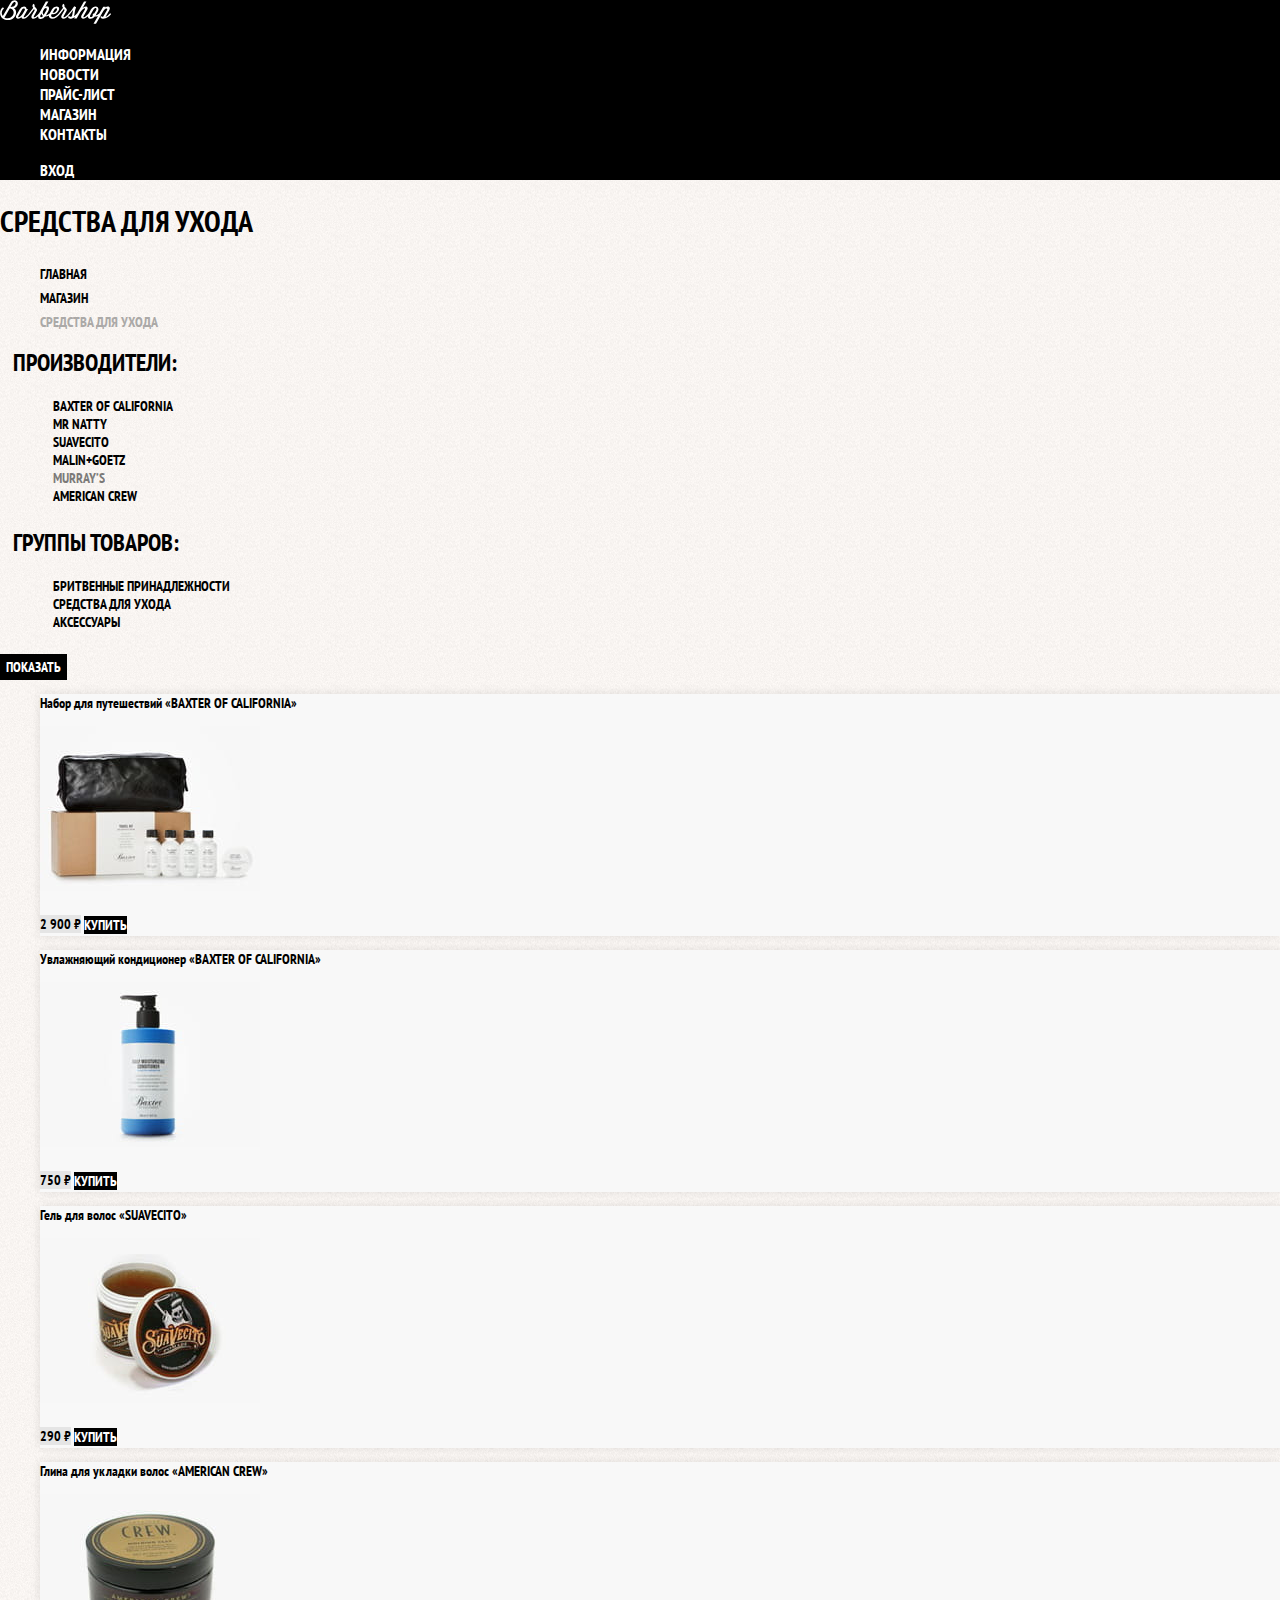
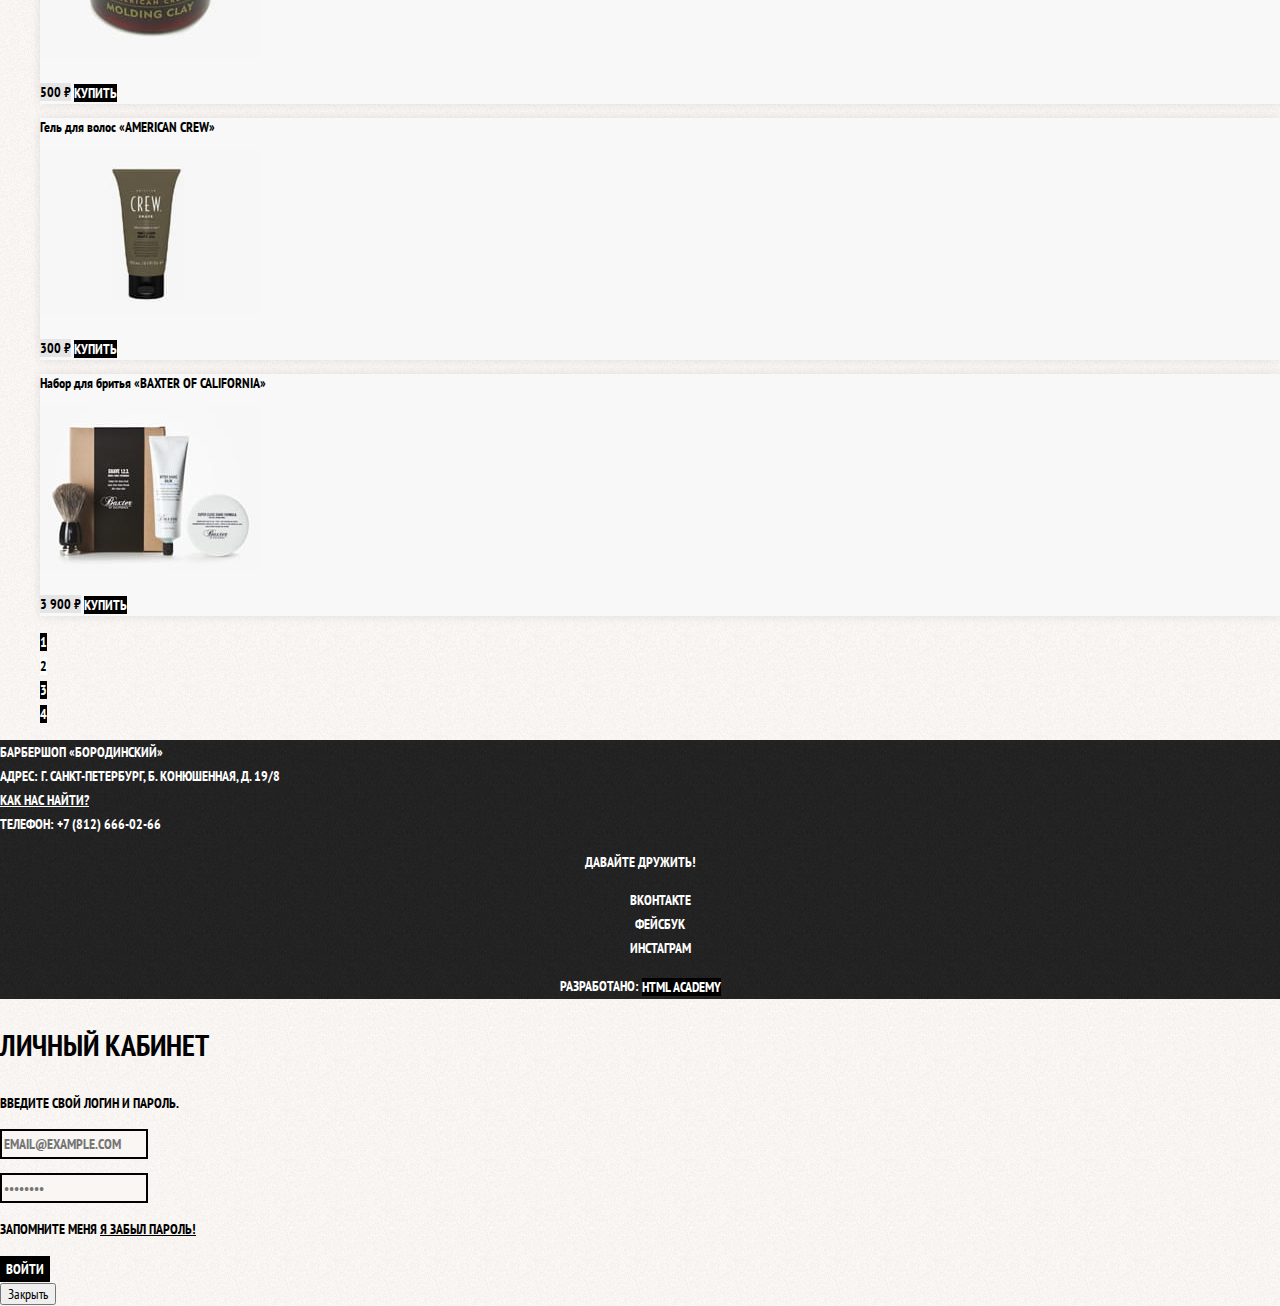
==== commit efc2e8bc: "Добавляет базовую стилизацию для страницы каталога" ====
--- a/catalog.html
+++ b/catalog.html
@@ -60,7 +60,7 @@
               <label for="filter-malin-goetz">Malin+Goetz</label>
             </li>
             <li class="filter-option">
-              <input class="visually-hidden filter-input filter-input-checkbox" id="filter-murrays" type="checkbox" name="murrays">
+              <input class="visually-hidden filter-input filter-input-checkbox" id="filter-murrays" type="checkbox" name="murrays" disabled>
               <label for="filter-murrays">Murray’s</label>
             </li>
             <li class="filter-option">
--- a/css/style.css
+++ b/css/style.css
@@ -133,6 +133,122 @@
   border-color: #663d15;
 }
 
+.page-title {
+  font-size: 30px;
+  line-height: 42px;
+}
+
+.breadcrumbs {
+  list-style: none;
+}
+
+.breadcrumbs a {
+  color: #000000;
+}
+
+.breadcrumbs a:hover,
+.breadcrumbs a:focus {
+  text-decoration: underline;
+}
+
+.breadcrumbs-current {
+  color: #aba9a7;
+}
+
+.filter fieldset {
+  border: none;
+}
+
+.filter legend {
+  font-size: 24px;
+  line-height: 30px;
+}
+
+.filter ul {
+  list-style: none;
+  line-height: 18px;
+}
+
+.filter-input:hover + label,
+.filter-input:focus + label {
+  color: #663d15;
+}
+
+.filter-input:disabled + label {
+  color: #000000;
+
+  opacity: 0.5;
+}
+
+.catalog-list {
+  list-style: none;
+}
+
+.catalog-item {
+  background-color: #f8f8f8;
+  box-shadow: 0 0 10px rgba(0, 0, 0, 0.1);
+}
+
+.catalog-item:hover {
+  box-shadow: 0 0 10px rgba(0, 0, 0, 0.2);
+}
+
+.catalog-item a {
+  color: #000000;
+}
+
+.catalog-item h3 {
+  font-size: 14px;
+  line-height: 18px;
+}
+
+.catalog-category {
+  text-transform: none;
+}
+
+.catalog-item-price b {
+  font-size: 14px;
+  line-height: 20px;
+  text-align: center;
+
+  background-color: #e5e5e5;
+}
+
+.catalog-item-price .button {
+  line-height: 20px;
+  color: #ffffff;
+}
+
+.pagination-list {
+  list-style: none;
+}
+
+.pagination-item a {
+  color: #ffffff;
+
+  background-color: #000000;
+}
+
+.pagination-item a:hover,
+.pagination-item a:focus,
+.pagination-item a:active {
+  background-color: #663d15;
+}
+
+.pagination-item-current a {
+  color: #000000;
+
+  background-color: #ffffff;
+}
+
+.pagination-item-current a:hover,
+.pagination-item-current a:focus,
+.pagination-item-current a:active {
+  color: #000000;
+
+  background-color: #ffffff;
+}
+
 .main-footer {
   color: #ffffff;
 
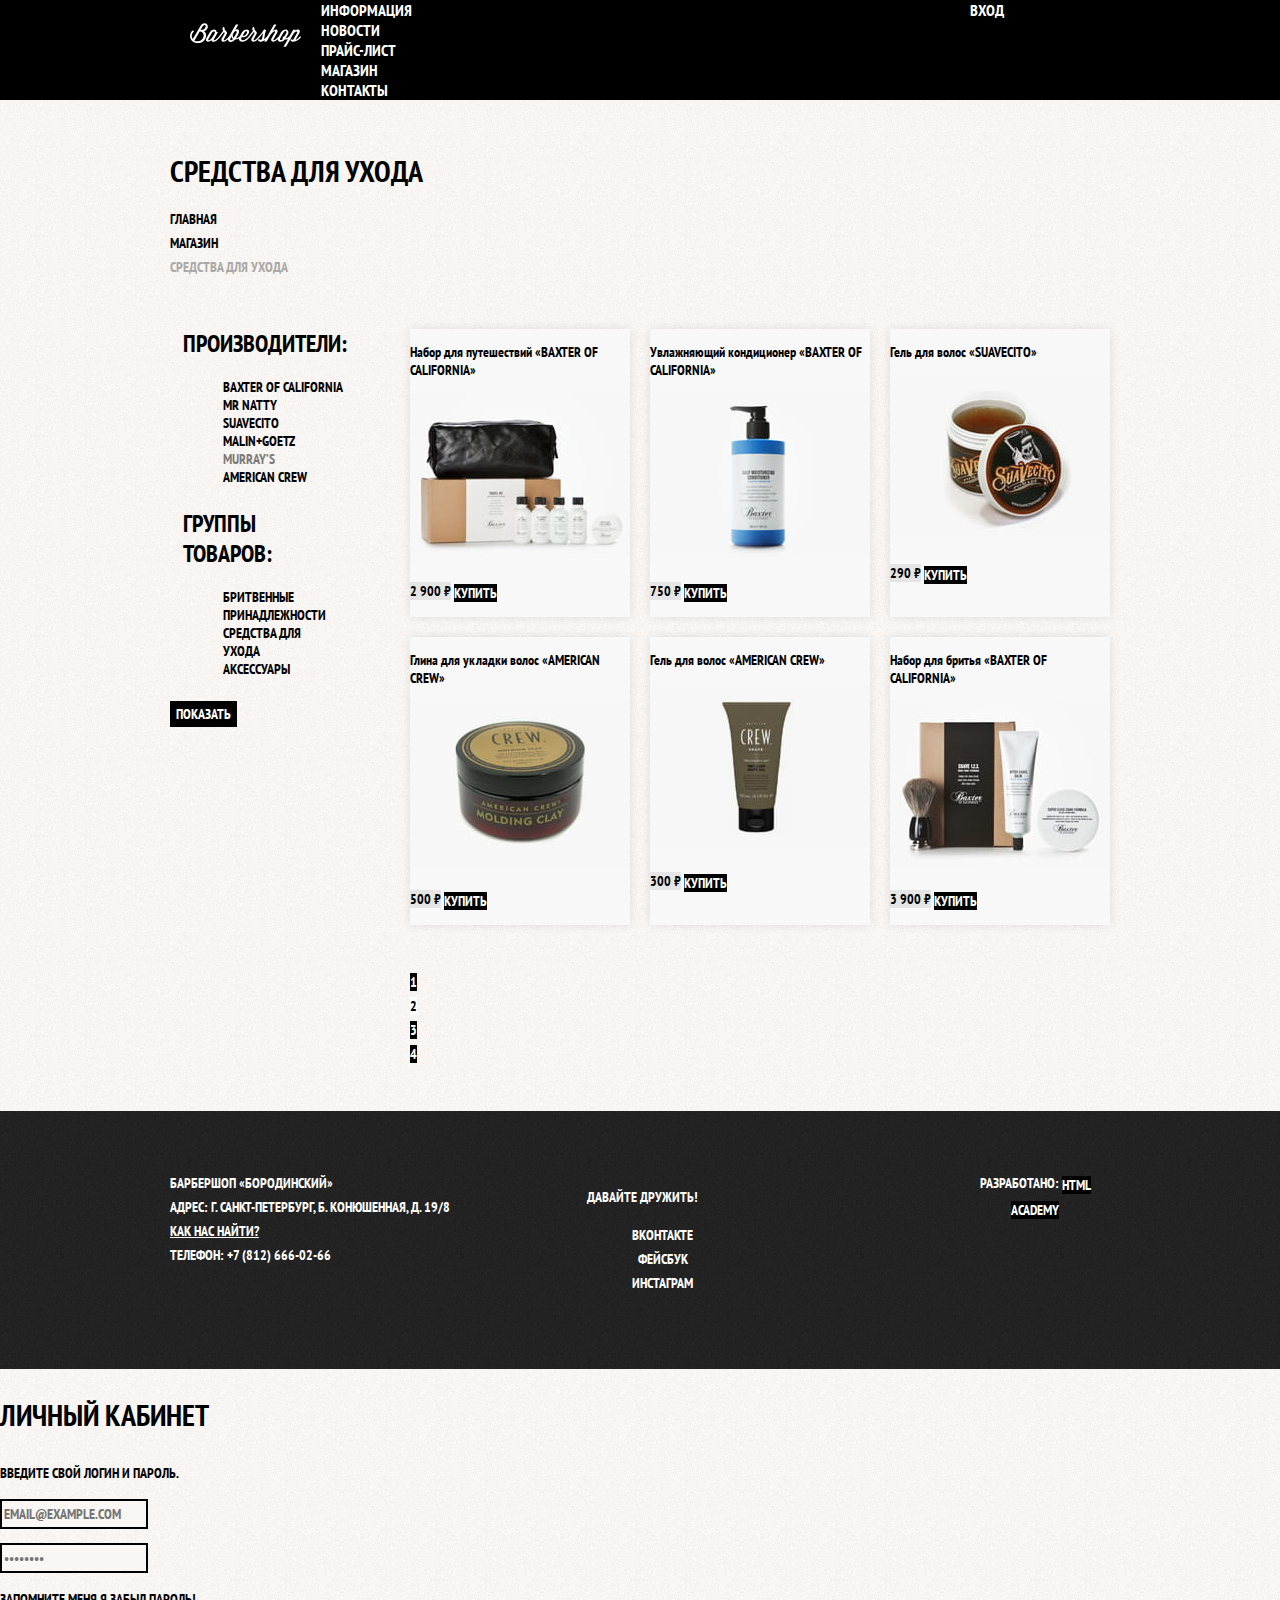
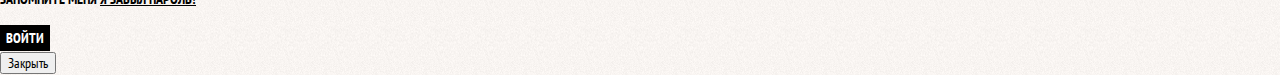
==== commit 098072f0: "Добавляет главные сетки для барбершоп" ====
--- a/catalog.html
+++ b/catalog.html
@@ -9,7 +9,7 @@
 </head>
 <body class="inner-page">
   <header class="main-header">
-    <nav class="main-navigation">
+    <nav class="main-navigation container">
       <a class="main-header-logo" href="index.html">
         <img src="img/logo.svg" width="111" height="24" alt="Логотип барбершопа «Бородинский»">
       </a>
@@ -37,181 +37,185 @@
       <li class="breadcrumbs-current">Средства для ухода</li>
     </ul>
 
-    <section class="filters">
-      <h2 class="visually-hidden">Фильтр товаров</h2>
-      <form class="filter" action="https://echo.htmlacademy.ru" method="get">
-        <fieldset>
-          <legend>Производители:</legend>
-          <ul>
-            <li class="filter-option">
-              <input class="visually-hidden filter-input filter-input-checkbox" id="filter-baxter-of-california" type="checkbox" name="baxter-of-california" checked>
-              <label for="filter-baxter-of-california">Baxter of California</label>
-            </li>
-            <li class="filter-option">
-              <input class="visually-hidden filter-input filter-input-checkbox" id="filter-mr-natty" type="checkbox" name="mr-natty">
-              <label for="filter-mr-natty">Mr Natty</label>
-            </li>
-            <li class="filter-option">
-              <input class="visually-hidden filter-input filter-input-checkbox" id="filter-suavecito" type="checkbox" name="suavecito" checked>
-              <label for="filter-suavecito">Suavecito</label>
-            </li>
-            <li class="filter-option">
-              <input class="visually-hidden filter-input filter-input-checkbox" id="filter-malin-goetz" type="checkbox" name="malin-goetz">
-              <label for="filter-malin-goetz">Malin+Goetz</label>
-            </li>
-            <li class="filter-option">
-              <input class="visually-hidden filter-input filter-input-checkbox" id="filter-murrays" type="checkbox" name="murrays" disabled>
-              <label for="filter-murrays">Murray’s</label>
-            </li>
-            <li class="filter-option">
-              <input class="visually-hidden filter-input filter-input-checkbox" id="filter-american-crew" type="checkbox" name="american-crew" checked>
-              <label for="filter-american-crew">American Crew</label>
-            </li>
-          </ul>
-        </fieldset>
-        <fieldset>
-          <legend>Группы товаров:</legend>
-          <ul>
-            <li class="filter-option">
-              <input class="visually-hidden filter-input filter-input-radio" id="filter-shave" type="radio" name="product-group" value="shaving">
-              <label for="filter-shave">Бритвенные принадлежности</label>
-            </li>
-            <li class="filter-option">
-              <input class="visually-hidden filter-input filter-input-radio" id="filter-care" type="radio" name="product-group" value="hair-care" checked>
-              <label for="filter-care">Средства для ухода</label>
-            </li>
-            <li class="filter-option">
-              <input class="visually-hidden filter-input filter-input-radio" id="filter-accessories" type="radio" name="product-group" value="accessories">
-              <label for="filter-accessories">Аксессуары</label>
-            </li>
-          </ul>
-        </fieldset>
-        <button class="filter-button button" type="submit">Показать</button>
-      </form>
-    </section>
-
-    <section class="catalog">
-      <h2 class="visually-hidden">Список средств для ухода</h2>
-      <ul class="catalog-list">
-        <li class="catalog-item">
-          <a href="item.html">
-            <h3>
-              <span class="catalog-category">Набор для путешествий</span>
-              <span class="catalog-item-title">«Baxter of California»</span>
-            </h3>
-            <p class="catalog-item-image">
-              <img src="img/product-1.jpg" width="220" height="165" alt="Набор для путешествий «Baxter of California»">
-            </p>
-          </a>
-          <p class="catalog-item-price">
-            <b>2 900 ₽</b>
-            <a class="button" href="#">Купить</a>
-          </p>
-        </li>
-        <li class="catalog-item">
-          <a href="item.html">
-            <h3>
-              <span class="catalog-category">Увлажняющий кондиционер</span>
-              <span class="catalog-item-title">«Baxter of California»</span>
-            </h3>
-            <p class="catalog-item-image">
-              <img src="img/product-2.jpg" width="220" height="165" alt="Увлажняющий кондиционер «Baxter of California»">
-            </p>
-          </a>
-          <p class="catalog-item-price">
-            <b>750 ₽</b>
-            <a class="button" href="#">Купить</a>
-          </p>
-        </li>
-        <li class="catalog-item">
-          <a href="item.html">
-            <h3>
-              <span class="catalog-category">Гель для волос</span>
-              <span class="catalog-item-title">«Suavecito»</span>
-            </h3>
-            <p class="catalog-item-image">
-              <img src="img/product-3.jpg" width="220" height="165" alt="Гель для волос «Suavecito»">
-            </p>
-          </a>
-          <p class="catalog-item-price">
-            <b>290 ₽</b>
-            <a class="button" href="#">Купить</a>
-          </p>
-        </li>
-        <li class="catalog-item">
-          <a href="item.html">
-            <h3>
-              <span class="catalog-category">Глина для укладки волос</span>
-              <span class="catalog-item-title">«American crew»</span>
-            </h3>
-            <p class="catalog-item-image">
-              <img src="img/product-4.jpg" width="220" height="165" alt="Глина для укладки волос «American crew»">
-            </p>
-          </a>
-          <p class="catalog-item-price">
-            <b>500 ₽</b>
-            <a class="button" href="#">Купить</a>
-          </p>
-        </li>
-        <li class="catalog-item">
-          <a href="item.html">
-            <h3>
-              <span class="catalog-category">Гель для волос</span>
-              <span class="catalog-item-title">«American crew»</span>
-            </h3>
-            <p class="catalog-item-image">
-              <img src="img/product-5.jpg" width="220" height="165" alt="Гель для волос «American crew»">
-            </p>
-          </a>
-          <p class="catalog-item-price">
-            <b>300 ₽</b>
-            <a class="button" href="#">Купить</a>
-          </p>
-        </li>
-        <li class="catalog-item">
-          <a href="item.html">
-            <h3>
-              <span class="catalog-category">Набор для бритья</span>
-              <span class="catalog-item-title">«Baxter of California»</span>
-            </h3>
-            <p class="catalog-item-image">
-              <img src="img/product-6.jpg" width="220" height="165" alt="Набор для бритья «Baxter of California»">
-            </p>
-          </a>
-          <p class="catalog-item-price">
-            <b>3 900 ₽</b>
-            <a class="button" href="#">Купить</a>
-          </p>
-        </li>
-      </ul>
-      <ol class="pagination-list">
-        <li class="pagination-item"><a href="#">1</a></li>
-        <li class="pagination-item pagination-item-current"><a>2</a></li>
-        <li class="pagination-item"><a href="#">3</a></li>
-        <li class="pagination-item"><a href="#">4</a></li>
-      </ol>
-    </section>
+    <div class="catalog-columns">
+      <section class="filters">
+        <h2 class="visually-hidden">Фильтр товаров</h2>
+        <form class="filter" action="https://echo.htmlacademy.ru" method="get">
+          <fieldset>
+            <legend>Производители:</legend>
+            <ul>
+              <li class="filter-option">
+                <input class="visually-hidden filter-input filter-input-checkbox" id="filter-baxter-of-california" type="checkbox" name="baxter-of-california" checked>
+                <label for="filter-baxter-of-california">Baxter of California</label>
+              </li>
+              <li class="filter-option">
+                <input class="visually-hidden filter-input filter-input-checkbox" id="filter-mr-natty" type="checkbox" name="mr-natty">
+                <label for="filter-mr-natty">Mr Natty</label>
+              </li>
+              <li class="filter-option">
+                <input class="visually-hidden filter-input filter-input-checkbox" id="filter-suavecito" type="checkbox" name="suavecito" checked>
+                <label for="filter-suavecito">Suavecito</label>
+              </li>
+              <li class="filter-option">
+                <input class="visually-hidden filter-input filter-input-checkbox" id="filter-malin-goetz" type="checkbox" name="malin-goetz">
+                <label for="filter-malin-goetz">Malin+Goetz</label>
+              </li>
+              <li class="filter-option">
+                <input class="visually-hidden filter-input filter-input-checkbox" id="filter-murrays" type="checkbox" name="murrays" disabled>
+                <label for="filter-murrays">Murray’s</label>
+              </li>
+              <li class="filter-option">
+                <input class="visually-hidden filter-input filter-input-checkbox" id="filter-american-crew" type="checkbox" name="american-crew" checked>
+                <label for="filter-american-crew">American Crew</label>
+              </li>
+            </ul>
+          </fieldset>
+          <fieldset>
+            <legend>Группы товаров:</legend>
+            <ul>
+              <li class="filter-option">
+                <input class="visually-hidden filter-input filter-input-radio" id="filter-shave" type="radio" name="product-group" value="shaving">
+                <label for="filter-shave">Бритвенные принадлежности</label>
+              </li>
+              <li class="filter-option">
+                <input class="visually-hidden filter-input filter-input-radio" id="filter-care" type="radio" name="product-group" value="hair-care" checked>
+                <label for="filter-care">Средства для ухода</label>
+              </li>
+              <li class="filter-option">
+                <input class="visually-hidden filter-input filter-input-radio" id="filter-accessories" type="radio" name="product-group" value="accessories">
+                <label for="filter-accessories">Аксессуары</label>
+              </li>
+            </ul>
+          </fieldset>
+          <button class="filter-button button" type="submit">Показать</button>
+        </form>
+      </section>
+
+      <section class="catalog">
+        <h2 class="visually-hidden">Список средств для ухода</h2>
+        <ul class="catalog-list">
+          <li class="catalog-item">
+            <a href="item.html">
+              <h3>
+                <span class="catalog-category">Набор для путешествий</span>
+                <span class="catalog-item-title">«Baxter of California»</span>
+              </h3>
+              <p class="catalog-item-image">
+                <img src="img/product-1.jpg" width="220" height="165" alt="Набор для путешествий «Baxter of California»">
+              </p>
+            </a>
+            <p class="catalog-item-price">
+              <b>2 900 ₽</b>
+              <a class="button" href="#">Купить</a>
+            </p>
+          </li>
+          <li class="catalog-item">
+            <a href="item.html">
+              <h3>
+                <span class="catalog-category">Увлажняющий кондиционер</span>
+                <span class="catalog-item-title">«Baxter of California»</span>
+              </h3>
+              <p class="catalog-item-image">
+                <img src="img/product-2.jpg" width="220" height="165" alt="Увлажняющий кондиционер «Baxter of California»">
+              </p>
+            </a>
+            <p class="catalog-item-price">
+              <b>750 ₽</b>
+              <a class="button" href="#">Купить</a>
+            </p>
+          </li>
+          <li class="catalog-item">
+            <a href="item.html">
+              <h3>
+                <span class="catalog-category">Гель для волос</span>
+                <span class="catalog-item-title">«Suavecito»</span>
+              </h3>
+              <p class="catalog-item-image">
+                <img src="img/product-3.jpg" width="220" height="165" alt="Гель для волос «Suavecito»">
+              </p>
+            </a>
+            <p class="catalog-item-price">
+              <b>290 ₽</b>
+              <a class="button" href="#">Купить</a>
+            </p>
+          </li>
+          <li class="catalog-item">
+            <a href="item.html">
+              <h3>
+                <span class="catalog-category">Глина для укладки волос</span>
+                <span class="catalog-item-title">«American crew»</span>
+              </h3>
+              <p class="catalog-item-image">
+                <img src="img/product-4.jpg" width="220" height="165" alt="Глина для укладки волос «American crew»">
+              </p>
+            </a>
+            <p class="catalog-item-price">
+              <b>500 ₽</b>
+              <a class="button" href="#">Купить</a>
+            </p>
+          </li>
+          <li class="catalog-item">
+            <a href="item.html">
+              <h3>
+                <span class="catalog-category">Гель для волос</span>
+                <span class="catalog-item-title">«American crew»</span>
+              </h3>
+              <p class="catalog-item-image">
+                <img src="img/product-5.jpg" width="220" height="165" alt="Гель для волос «American crew»">
+              </p>
+            </a>
+            <p class="catalog-item-price">
+              <b>300 ₽</b>
+              <a class="button" href="#">Купить</a>
+            </p>
+          </li>
+          <li class="catalog-item">
+            <a href="item.html">
+              <h3>
+                <span class="catalog-category">Набор для бритья</span>
+                <span class="catalog-item-title">«Baxter of California»</span>
+              </h3>
+              <p class="catalog-item-image">
+                <img src="img/product-6.jpg" width="220" height="165" alt="Набор для бритья «Baxter of California»">
+              </p>
+            </a>
+            <p class="catalog-item-price">
+              <b>3 900 ₽</b>
+              <a class="button" href="#">Купить</a>
+            </p>
+          </li>
+        </ul>
+        <ol class="pagination-list">
+          <li class="pagination-item"><a href="#">1</a></li>
+          <li class="pagination-item pagination-item-current"><a>2</a></li>
+          <li class="pagination-item"><a href="#">3</a></li>
+          <li class="pagination-item"><a href="#">4</a></li>
+        </ol>
+      </section>
+    </div>
   </main>
 
   <footer class="main-footer">
-    <p class="footer-contacts">
-      Барбершоп «Бородинский»<br>
-      Адрес: г. Санкт-Петербург, Б. Конюшенная, д. 19/8<br>
-      <a href="map.html">Как нас найти?</a><br>
-      Телефон: +7 (812) 666-02-66
-    </p>
-    <div class="footer-social">
-      <p>Давайте дружить!</p>
-      <ul>
-        <li><a class="social-button" href="#">Вконтакте</a></li>
-        <li><a class="social-button" href="#">Фейсбук</a></li>
-        <li><a class="social-button" href="#">Инстаграм</a></li>
-      </ul>
+    <div class="container">
+      <p class="footer-contacts">
+        Барбершоп «Бородинский»<br>
+        Адрес: г. Санкт-Петербург, Б. Конюшенная, д. 19/8<br>
+        <a href="map.html">Как нас найти?</a><br>
+        Телефон: +7 (812) 666-02-66
+      </p>
+      <div class="footer-social">
+        <p>Давайте дружить!</p>
+        <ul>
+          <li><a class="social-button" href="#">Вконтакте</a></li>
+          <li><a class="social-button" href="#">Фейсбук</a></li>
+          <li><a class="social-button" href="#">Инстаграм</a></li>
+        </ul>
+      </div>
+      <p class="footer-copyright">
+        Разработано:
+        <a class="button" href="https://htmlacademy.ru">HTML Academy</a>
+      </p>
     </div>
-    <p class="footer-copyright">
-      Разработано:
-      <a class="button" href="https://htmlacademy.ru">HTML Academy</a>
-    </p>
   </footer>
 
   <section class="modal modal-login">
@@ -239,4 +243,4 @@
     <button class="modal-close" type="button">Закрыть</button>
   </section>
 </body>
-</html>+</html>
--- a/css/style.css
+++ b/css/style.css
@@ -13,6 +13,12 @@
   background-image: url("../img/bg.jpg");
   background-position: top center;
   background-repeat: no-repeat;
+}
+
+.container {
+  width: 940px;
+  margin: 0 auto;
+  padding: 0 10px;
 }
 
 .inner-page {
@@ -57,7 +63,21 @@
   overflow: hidden;
 }
 
+.main-header {
+  margin-bottom: 75px;
+}
+
+.inner-page .main-header {
+  margin-bottom: 50px;
+
+  background-color: #000000;
+}
+
 .main-navigation {
+  display: flex;
+  flex-direction: column;
+  align-items: center;
+
   font-size: 16px;
   line-height: 20px;
   color: #ffffff;
@@ -65,8 +85,46 @@
   background-color: #000000;
 }
 
+.inner-page .main-navigation {
+  align-items: flex-start;
+  flex-direction: row;
+}
+
+.main-header-logo {
+  order: 2;
+  width: 371px;
+  height: 155px;
+}
+
+.inner-page .main-header-logo {
+  order: 0;
+  width: 111px;
+  height: 24px;
+  padding: 23px 20px;
+}
+
+.main-navigation-wrapper {
+  width: 100%;
+  margin-bottom: 60px;
+
+  background-color: #000000;
+}
+
+.main-navigation-wrapper .container {
+  display: flex;
+  justify-content: space-between;
+}
+
 .site-navigation,
 .user-navigation {
+  list-style: none;
+}
+
+.site-navigation {
+  width: 620px;
+  margin: 0;
+  padding: 0;
+
   list-style: none;
 }
 
@@ -82,11 +140,33 @@
   background-color: #242424;
 }
 
+.user-navigation {
+  width: 140px;
+  margin: 0;
+  padding: 0;
+
+  list-style: none;
+}
+
+.inner-page .user-navigation {
+  margin-left: auto;
+}
+
+.features {
+  margin-bottom: 80px;
+}
+
 .features-list {
+  display: flex;
+  justify-content: space-between;
+  margin: 0;
+  padding: 0;
+
   list-style: none;
 }
 
 .feature-item {
+  width: 300px;
   text-align: center;
 }
 
@@ -96,6 +176,11 @@
 }
 
 .index-columns {
+  display: flex;
+  justify-content: space-between;
+  padding: 50px 80px;
+  margin-bottom: 35px;
+
   color: #000000;
 
   background-color: #f8f5f2;
@@ -109,12 +194,20 @@
   line-height: 42px;
 }
 
+.news {
+  width: 380px;
+}
+
 .news-list {
   list-style: none;
 }
 
 .news-item time {
   text-transform: none;
+}
+
+.gallery {
+  width: 300px;
 }
 
 .gallery-content {
@@ -122,6 +215,14 @@
   border: 7px solid #ffffff;
 }
 
+.contacts {
+  width: 380px;
+}
+
+.appointment {
+  width: 300px;
+}
+
 .appointment-item input {
   font: inherit;
 
@@ -134,11 +235,18 @@
 }
 
 .page-title {
+  margin: 0;
+  margin-bottom: 15px;
+  padding: 0;
+
   font-size: 30px;
   line-height: 42px;
 }
 
 .breadcrumbs {
+  padding: 0;
+  margin: 0;
+  margin-bottom: 50px;
   list-style: none;
 }
 
@@ -155,6 +263,15 @@
   color: #aba9a7;
 }
 
+.catalog-columns {
+  display: flex;
+  justify-content: space-between;
+}
+
+.filters {
+  width: 180px;
+}
+
 .filter fieldset {
   border: none;
 }
@@ -180,13 +297,29 @@
   opacity: 0.5;
 }
 
+.catalog {
+  width: 700px;
+}
+
 .catalog-list {
+  display: flex;
+  flex-wrap: wrap;
+  padding: 0;
+  margin: 0;
+  margin-bottom: 25px;
   list-style: none;
 }
 
 .catalog-item {
+  width: 220px;
+  margin-bottom: 20px;
+  margin-right: 20px;
   background-color: #f8f8f8;
   box-shadow: 0 0 10px rgba(0, 0, 0, 0.1);
+}
+
+.catalog-item:nth-child(3n) {
+  margin-right: 0;
 }
 
 .catalog-item:hover {
@@ -220,6 +353,9 @@
 }
 
 .pagination-list {
+  padding: 0;
+  margin: 0;
+
   list-style: none;
 }
 
@@ -249,7 +385,50 @@
   background-color: #ffffff;
 }
 
+.product-photos {
+  width: 460px;
+}
+
+.product-photo-preview {
+  list-style: none;
+}
+
+.product-photo-preview li {
+  box-shadow: 0 0 10px 2px rgba(0, 0, 0, 0.1);
+}
+
+.product-photo-full {
+  box-shadow: 0 0 10px 2px rgba(0, 0, 0, 0.1);
+}
+
+.product-article {
+  text-align: right;
+  color: #aeaeae;
+}
+
+.product-price b {
+  line-height: 20px;
+  text-align: center;
+
+  background-color: #e5e5e5;
+}
+
+.product-info {
+  width: 390px;
+}
+
+.product-info h3 {
+  font-size: 24px;
+  line-height: 30px;
+}
+
+.product-info ul {
+  list-style: none;
+}
+
 .main-footer {
+  margin-top: 65px;
+  padding: 60px 0;
   color: #ffffff;
 
   background-color: #212121;
@@ -258,6 +437,20 @@
   background-repeat: repeat;
 }
 
+.inner-page .main-footer {
+  margin-top: 45px;
+}
+
+.main-footer .container {
+  display: flex;
+}
+
+.footer-contacts {
+  width: 320px;
+  margin: 0;
+  margin-right: 80px;
+}
+
 .footer-contacts a {
   color: #ffffff;
   text-decoration:  underline;
@@ -269,6 +462,7 @@
 }
 
 .footer-social {
+  width: 145px;
   text-align: center;
 }
 
@@ -281,6 +475,9 @@
 }
 
 .footer-copyright {
+  width: 150px;
+  margin: 0;
+  margin-left: auto;
   text-align: center;
 }
 
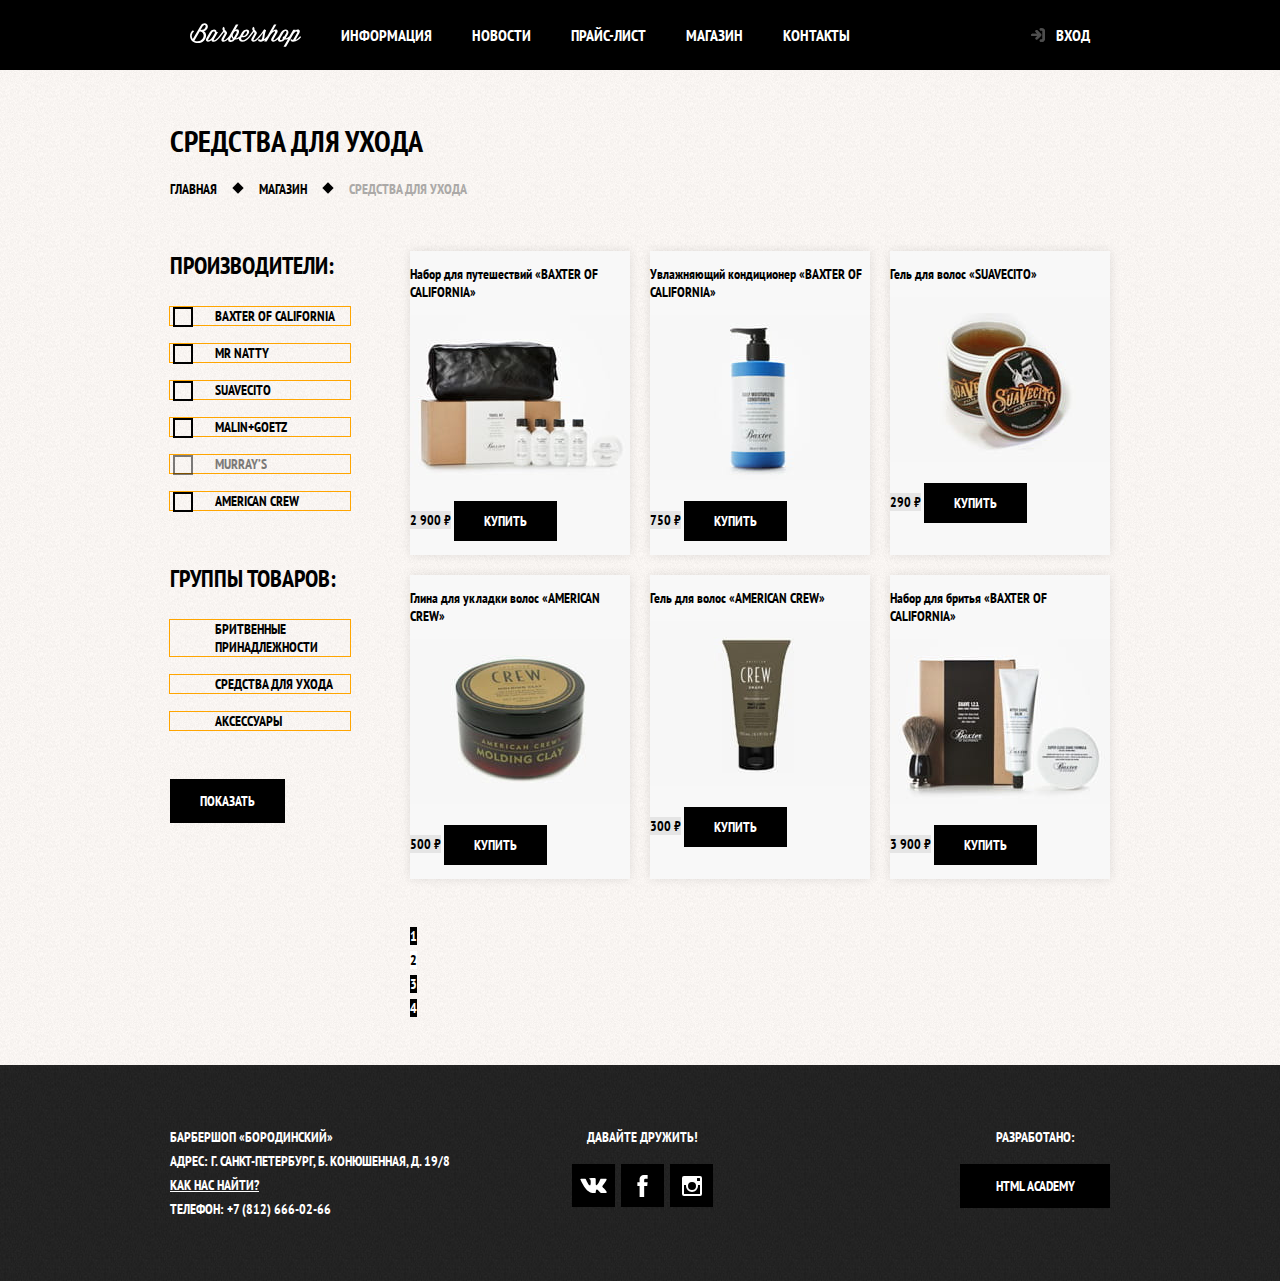
==== commit fc57316d: "Добавляет главные сетки для главной и страницы каталога (с красными блоками)" ====
--- a/catalog.html
+++ b/catalog.html
@@ -206,13 +206,22 @@
       <div class="footer-social">
         <p>Давайте дружить!</p>
         <ul>
-          <li><a class="social-button" href="#">Вконтакте</a></li>
-          <li><a class="social-button" href="#">Фейсбук</a></li>
-          <li><a class="social-button" href="#">Инстаграм</a></li>
+          <li><a class="social-button" href="#">
+            <span class="visually-hidden">Вконтакте</span>
+            <svg xmlns="http://www.w3.org/2000/svg" width="27" height="15" viewBox="0 0 26.14 14.91"><path d="M26 13.47l-.09-.17a13.55 13.55 0 00-2.6-3q-.87-.83-1.1-1.12A1 1 0 0122 8a10.27 10.27 0 011.22-1.78l.88-1.16q2.35-3.13 2-4L26 .94a.8.8 0 00-.4-.22 2.14 2.14 0 00-.87 0h-3.92a.51.51 0 00-.27 0h-.3a.6.6 0 00-.15.14.93.93 0 00-.14.24 22.22 22.22 0 01-1.46 3.06q-.5.84-.93 1.46a7 7 0 01-.71.91 4.94 4.94 0 01-.52.47q-.23.18-.35.15l-.23-.05a.9.9 0 01-.31-.33 1.49 1.49 0 01-.16-.53V1.6a3.14 3.14 0 000-.62 2.12 2.12 0 00-.14-.44.73.73 0 00-.28-.33 1.57 1.57 0 00-.46-.18A9 9 0 0012.57 0a8.93 8.93 0 00-3.25.33 1.83 1.83 0 00-.52.41q-.25.3-.07.33a1.67 1.67 0 011.16.59l.08.16a2.6 2.6 0 01.19.63 6.32 6.32 0 01.12 1 10.59 10.59 0 010 1.7q-.07.71-.13 1.1a2.21 2.21 0 01-.18.64 2.69 2.69 0 01-.16.3l-.07.07a1 1 0 01-.37.07.86.86 0 01-.46-.19 3.27 3.27 0 01-.56-.52 7 7 0 01-.66-.93q-.37-.6-.76-1.42l-.22-.39q-.2-.38-.56-1.11t-.62-1.43A.9.9 0 005.2.9h-.07a.93.93 0 00-.22-.16A1.44 1.44 0 004.6.65L.87.68A1 1 0 00.1.94L0 1a.44.44 0 000 .22 1.08 1.08 0 00.08.37Q.9 3.53 1.86 5.31t1.66 2.87Q4.23 9.27 5 10.24t1 1.24l.37.41.34.33a8.06 8.06 0 001 .78 16.34 16.34 0 001.4.9 7.6 7.6 0 001.79.72 6.19 6.19 0 002 .22h1.57a1.08 1.08 0 00.72-.3l.05-.07a.9.9 0 00.1-.25 1.38 1.38 0 000-.37 4.48 4.48 0 01.09-1.05 2.77 2.77 0 01.23-.71 1.74 1.74 0 01.29-.4 1.19 1.19 0 01.23-.2h.11a.86.86 0 01.77.21 4.52 4.52 0 01.83.79q.39.47.93 1.05a6.41 6.41 0 001 .87l.27.16a3.31 3.31 0 00.71.3 1.53 1.53 0 00.76.07l3.48-.05a1.58 1.58 0 00.8-.17.68.68 0 00.34-.37 1.06 1.06 0 000-.46 1.71 1.71 0 00-.1-.36z" fill="#fff"/></svg>
+          </a></li>
+          <li><a class="social-button" href="#">
+            <span class="visually-hidden">Фейсбук</span>
+            <svg xmlns="http://www.w3.org/2000/svg" width="19" height="22" viewBox="0 0 10.15 21.74"><path d="M3.34 1.12A4.77 4.77 0 016.53 0h3.61v3.81H7.81a1.07 1.07 0 00-1.09.83v2.55h3.42c-.08 1.23-.24 2.45-.41 3.67h-3v10.87H2.21V10.86H0V7.21h2.19V3.66a3.83 3.83 0 011.15-2.54z" fill="#fff"/></svg>
+          </a></li>
+          <li><a class="social-button" href="#">
+            <span class="visually-hidden">Инстаграм</span>
+            <svg xmlns="http://www.w3.org/2000/svg" width="20" height="20"><path d="M18 0H2a2 2 0 00-2 2v16a2 2 0 002 2h16a2 2 0 002-2V2a2 2 0 00-2-2zm-8 6a4 4 0 11-4 4 4 4 0 014-4zM2.5 18a.47.47 0 01-.5-.5V9h2.1a3.4 3.4 0 00-.1 1 6 6 0 1012 0 3.4 3.4 0 00-.1-1H18v8.5a.47.47 0 01-.5.5zM18 4.5a.47.47 0 01-.5.5h-2a.47.47 0 01-.5-.5v-2a.47.47 0 01.5-.5h2a.47.47 0 01.5.5z" fill="#fff"/></svg>
+          </a></li>
         </ul>
       </div>
       <p class="footer-copyright">
-        Разработано:
+        <b>Разработано:</b>
         <a class="button" href="https://htmlacademy.ru">HTML Academy</a>
       </p>
     </div>
--- a/css/style.css
+++ b/css/style.css
@@ -2,17 +2,17 @@
   margin: 0;
   padding: 0;
 
-  font-family: "PT Sans Narrow", Arial, sans-serif;
+  font-weight: 700;
   font-size: 14px;
   line-height: 24px;
-  font-weight: 700;
+  font-family: "PT Sans Narrow", Arial, sans-serif;
   color: #ffffff;
   text-transform: uppercase;
 
   background-color: #000000;
   background-image: url("../img/bg.jpg");
+  background-repeat: no-repeat;
   background-position: top center;
-  background-repeat: no-repeat;
 }
 
 .container {
@@ -26,20 +26,47 @@
 
   background-color: #f9f6f3;
   background-image: url("../img/pattern-light.jpg");
+  background-repeat: repeat;
   background-position: 0 0;
-  background-repeat: repeat;
 }
 
 a {
   text-decoration: none;
 }
 
+img {
+  max-width: 100%;
+  height: auto;
+}
+
+.visually-hidden:not(:focus):not(:active),
+input[type="checkbox"].visually-hidden,
+input[type="radio"].visually-hidden {
+  position: absolute;
+
+  width: 1px;
+  height: 1px;
+  margin: -1px;
+  padding: 0;
+  overflow: hidden;
+
+  white-space: nowrap;
+
+  border: 0;
+
+  clip: rect(0 0 0 0);
+  clip-path: inset(100%);
+}
+
 .button {
+  display: inline-block;
+  margin-right: 16px;
+  padding: 10px 30px;
+
   font: inherit;
-
+  vertical-align: middle;
   text-align: center;
   color: #ffffff;
-  vertical-align: middle;
   text-transform: uppercase;
 
   background-color: #000000;
@@ -52,15 +79,15 @@
   background-color: #663d15;
 }
 
-.visually-hidden {
-  position: absolute;
-  width: 1px;
-  height: 1px;
-  margin: -1px;
-  border: 0;
-  padding: 0;
-  clip: rect(0 0 0 0);
-  overflow: hidden;
+.button.disabled,
+.button:disabled {
+  background-color: #000000;
+  cursor: default;
+  opacity: 0.5;
+}
+
+.modal {
+  display: none;
 }
 
 .main-header {
@@ -81,13 +108,11 @@
   font-size: 16px;
   line-height: 20px;
   color: #ffffff;
-
-  background-color: #000000;
 }
 
 .inner-page .main-navigation {
+  flex-direction: row;
   align-items: flex-start;
-  flex-direction: row;
 }
 
 .main-header-logo {
@@ -121,6 +146,8 @@
 }
 
 .site-navigation {
+  display: flex;
+  flex-wrap: wrap;
   width: 620px;
   margin: 0;
   padding: 0;
@@ -130,6 +157,10 @@
 
 .site-navigation a,
 .user-navigation a {
+  display: block;
+  padding: 25px 20px;
+
+  vertical-align: middle;
   color: #ffffff;
 }
 
@@ -140,8 +171,36 @@
   background-color: #242424;
 }
 
+.user-navigation .login-link {
+  position: relative;
+
+  padding-left: 50px;
+}
+
+.login-link::before {
+  content: "";
+  position: absolute;
+  top: 27px;
+  left: 24px;
+
+  width: 16px;
+  height: 18px;
+
+  background-image: url("../img/sign-in-icon.svg");
+  background-repeat: 0 0;
+  background-repeat: no-repeat;
+  opacity: 0.3;
+}
+
+.login-link:hover::before,
+.login-link:focus::before,
+.login-link:active::before {
+  opacity: 1;
+}
+
 .user-navigation {
-  width: 140px;
+  display: flex;
+  max-width: 140px;
   margin: 0;
   padding: 0;
 
@@ -167,29 +226,56 @@
 
 .feature-item {
   width: 300px;
+
   text-align: center;
 }
 
 .feature-item h3 {
+  position: relative;
+
+  margin: 0;
+  margin-bottom: 60px;
+
   font-size: 30px;
   line-height: 42px;
 }
 
+.feature-item h3::after {
+  content: "";
+  position: absolute;
+  bottom: -30px;
+  left: 50%;
+
+  width: 20px;
+  height: 20px;
+  margin-left: -10px;
+
+  background-color: #ffffff;
+  transform: rotate(45deg);
+}
+
+.feature-item p {
+  margin: 0 10px;
+}
+
 .index-columns {
   display: flex;
   justify-content: space-between;
+  margin-bottom: 35px;
   padding: 50px 80px;
-  margin-bottom: 35px;
 
   color: #000000;
 
   background-color: #f8f5f2;
-  background-image: url("../img/pattern-light.jpg");
-  background-position: 0 0;
-  background-repeat: repeat;
+  background-image: url("../img/line.png"), url("../img/pattern-light.jpg");
+  background-repeat: no-repeat, repeat;
+  background-position: center, 0 0;
 }
 
 .index-columns h2 {
+  margin: 0;
+  margin-bottom: 25px;
+
   font-size: 30px;
   line-height: 42px;
 }
@@ -199,7 +285,19 @@
 }
 
 .news-list {
-  list-style: none;
+  margin: 0;
+  margin-bottom: 25px;
+  padding: 0;
+
+  list-style: none;
+}
+
+.news-item {
+  margin-bottom: 25px;
+}
+
+.news-item p {
+  margin: 0;
 }
 
 .news-item time {
@@ -210,20 +308,86 @@
   width: 300px;
 }
 
+.gallery-container {
+  position: relative;
+
+  height: 260px;
+}
+
 .gallery-content {
+  height: 164px;
+  margin: 0;
+
   background-color: #cccccc;
   border: 7px solid #ffffff;
 }
 
+.gallery-content img {
+  width: 286px;
+  height: 164px;
+}
+
+.gallery-button {
+  position: absolute;
+  bottom: 0;
+
+  box-sizing: border-box;
+  width: 140px;
+  margin: 0;
+}
+
+.gallery-button-back {
+  left: 0;
+}
+
+.gallery-button-next {
+  right: 0;
+}
+
 .contacts {
   width: 380px;
 }
 
+.contacts p {
+  margin: 0;
+  margin-bottom: 25px;
+}
+
 .appointment {
   width: 300px;
 }
 
+.appointment-info {
+  margin: 0;
+  margin-bottom: 15px;
+}
+
+.appointment-form {
+  display: flex;
+  flex-wrap: wrap;
+  justify-content: space-between;
+}
+
+.appointment-item {
+  width: 140px;
+  margin: 0;
+  margin-bottom: 10px;
+}
+
+.appointment-item label {
+  display: block;
+  margin-bottom: 9px;
+  margin-left: 15px;
+}
+
 .appointment-item input {
+  box-sizing: border-box;
+  width: 140px;
+  padding-top: 8px;
+  padding-right: 15px;
+  padding-bottom: 7px;
+  padding-left: 15px;
+
   font: inherit;
 
   background-color: transparent;
@@ -234,6 +398,13 @@
   border-color: #663d15;
 }
 
+.appointment .button {
+  display: block;
+  width: 100%;
+  margin-top: 10px;
+  margin-right: 0;
+}
+
 .page-title {
   margin: 0;
   margin-bottom: 15px;
@@ -244,10 +415,41 @@
 }
 
 .breadcrumbs {
-  padding: 0;
+  display: flex;
+  flex-wrap: wrap;
+  justify-content: flex-start;
   margin: 0;
   margin-bottom: 50px;
-  list-style: none;
+  padding: 0;
+
+  list-style: none;
+}
+
+.breadcrumbs li {
+  position: relative;
+
+  margin-right: 42px;
+}
+
+.breadcrumbs li:last-child {
+  margin-right: 0;
+}
+
+.breadcrumbs li::after {
+  content: "";
+  position: absolute;
+  top: 7px;
+  right: -25px;
+
+  width: 8px;
+  height: 8px;
+
+  background-color: #000000;
+  transform: rotate(45deg);
+}
+
+.breadcrumbs-current::after {
+  display: none;
 }
 
 .breadcrumbs a {
@@ -273,17 +475,47 @@
 }
 
 .filter fieldset {
+  margin: 0;
+  margin-bottom: 30px;
+  padding: 0;
+
   border: none;
 }
 
+.filter fieldset:first-child {
+  margin-bottom: 35px;
+}
+
 .filter legend {
+  margin-bottom: 26px;
+
   font-size: 24px;
   line-height: 30px;
 }
 
 .filter ul {
+  margin: 0;
+  padding: 0;
+
   list-style: none;
   line-height: 18px;
+}
+
+.filter-option {
+  margin-bottom: 19px;
+  padding-left: 45px;
+
+  outline: 1px solid orange;
+}
+
+.filter-option label {
+  position: relative;
+
+  display: block;
+
+  cursor: pointer;
+
+  user-select: none;
 }
 
 .filter-input:hover + label,
@@ -291,6 +523,26 @@
   color: #663d15;
 }
 
+.filter-input-checkbox + label::before {
+  content: "";
+  position: absolute;
+  top: 0;
+  left: -42px;
+
+  width: 16px;
+  height: 16px;
+
+  border: 2px solid #000000;
+}
+
+.filter-input-checkbox:checked + label::after {
+  content: "";
+  position: absolute;
+  width: 12px;
+  height: 12px;
+  border-color: green;
+}
+
 .filter-input:disabled + label {
   color: #000000;
 
@@ -304,16 +556,18 @@
 .catalog-list {
   display: flex;
   flex-wrap: wrap;
-  padding: 0;
   margin: 0;
   margin-bottom: 25px;
+  padding: 0;
+
   list-style: none;
 }
 
 .catalog-item {
   width: 220px;
+  margin-right: 20px;
   margin-bottom: 20px;
-  margin-right: 20px;
+
   background-color: #f8f8f8;
   box-shadow: 0 0 10px rgba(0, 0, 0, 0.1);
 }
@@ -353,8 +607,8 @@
 }
 
 .pagination-list {
-  padding: 0;
-  margin: 0;
+  margin: 0;
+  padding: 0;
 
   list-style: none;
 }
@@ -429,12 +683,13 @@
 .main-footer {
   margin-top: 65px;
   padding: 60px 0;
+
   color: #ffffff;
 
   background-color: #212121;
   background-image: url("../img/pattern-dark.jpg");
+  background-repeat: repeat;
   background-position: 0 0;
-  background-repeat: repeat;
 }
 
 .inner-page .main-footer {
@@ -453,7 +708,7 @@
 
 .footer-contacts a {
   color: #ffffff;
-  text-decoration:  underline;
+  text-decoration: underline;
 }
 
 .footer-contacts a:hover,
@@ -463,22 +718,64 @@
 
 .footer-social {
   width: 145px;
+
   text-align: center;
 }
 
+.footer-social p {
+  margin: 0;
+  margin-bottom: 15px;
+}
+
 .footer-social ul {
+  display: flex;
+  flex-wrap: wrap;
+  justify-content: space-between;
+  width: 141px;
+  margin: 0 auto;
+  padding: 0;
+
   list-style: none;
 }
 
 .social-button {
+  display: flex;
+  justify-content: center;
+  align-items: center;
+  width: 43px;
+  height: 43px;
+
   color: #ffffff;
+
+  background-color: #000000;
+}
+
+.social-button:hover,
+.social-button:focus {
+  background-color: #ffffff;
+}
+
+.social-button:hover path,
+.social-button:focus path {
+  fill: #000000;
 }
 
 .footer-copyright {
   width: 150px;
   margin: 0;
   margin-left: auto;
+
   text-align: center;
+}
+
+.footer-copyright b {
+  display: block;
+  margin-bottom: 15px;
+}
+
+.footer-copyright .button {
+  display: block;
+  margin-right: 0;
 }
 
 .footer-copyright .button:hover,
@@ -493,8 +790,8 @@
 
   background-color: #f8f3f0;
   background-image: url("../img/pattern-light.jpg");
+  background-repeat: repeat;
   background-position: 0 0;
-  background-repeat: repeat;
 }
 
 .modal h2 {
